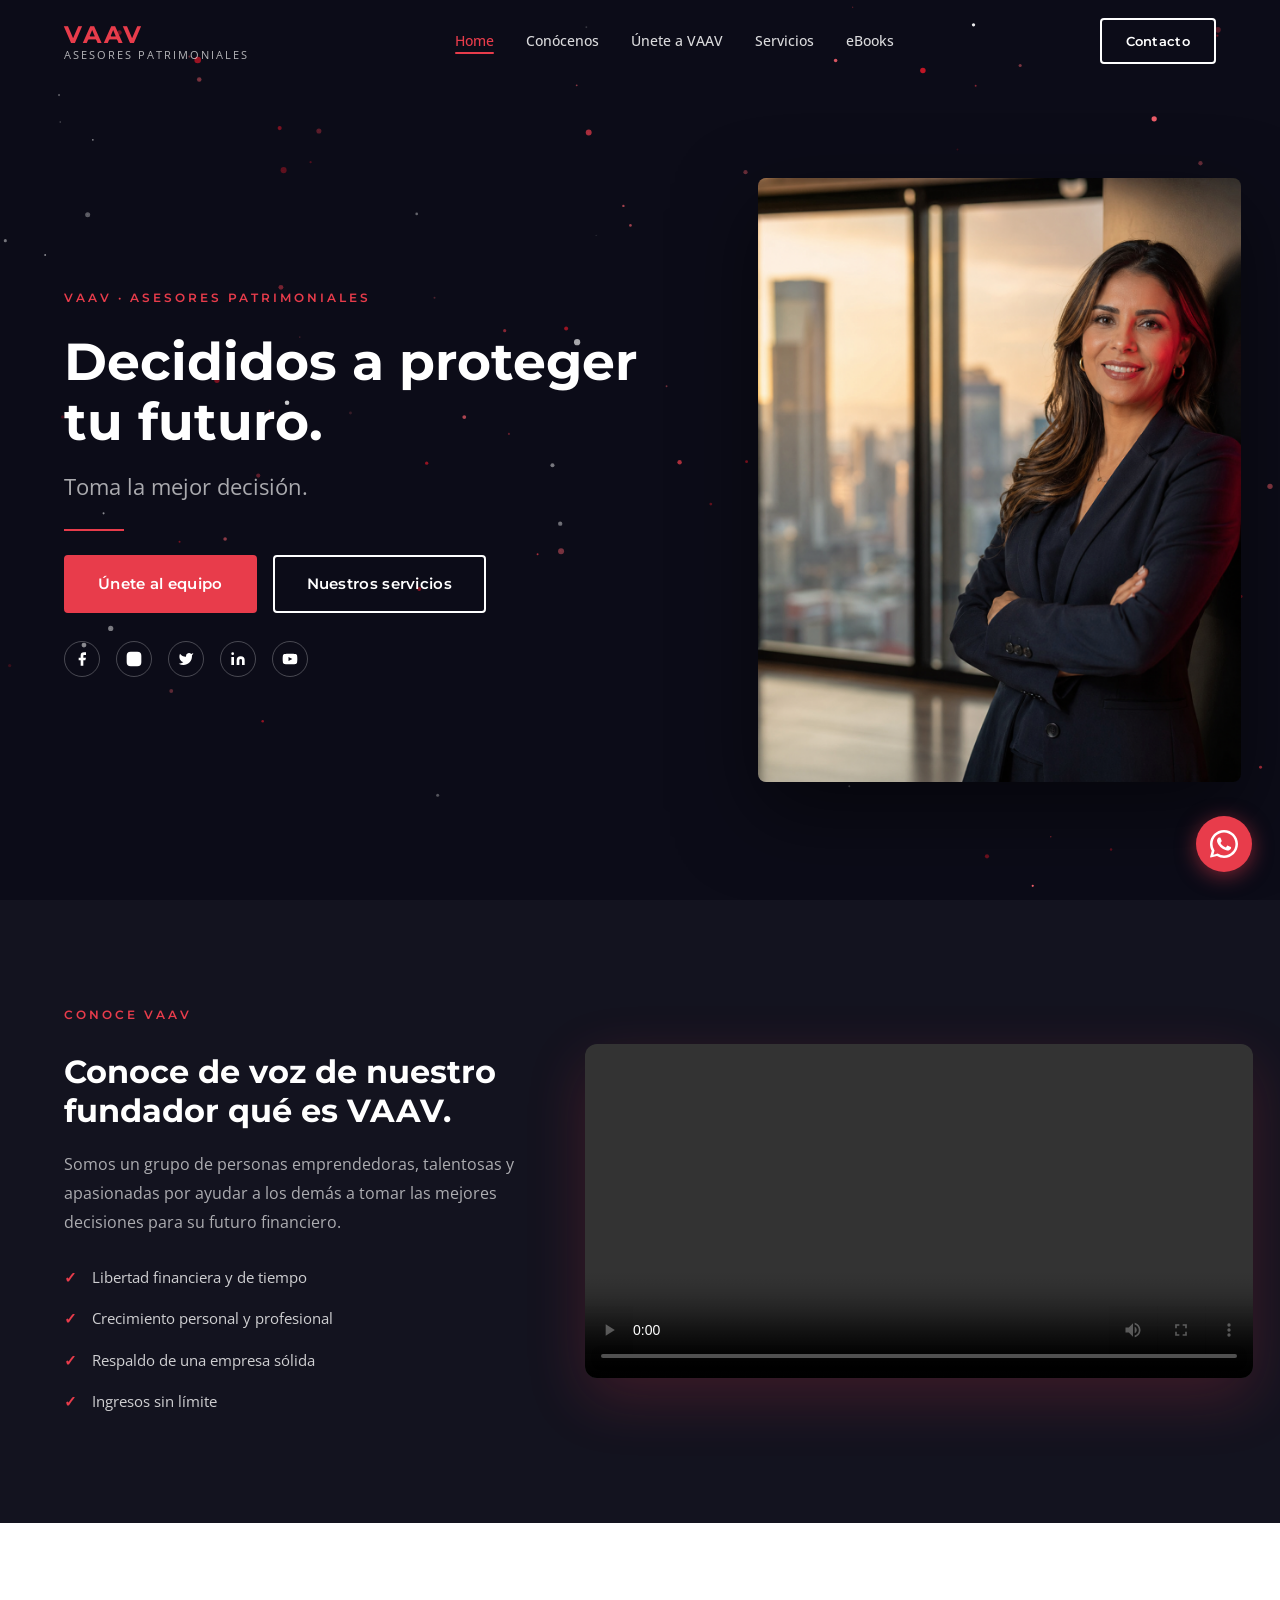
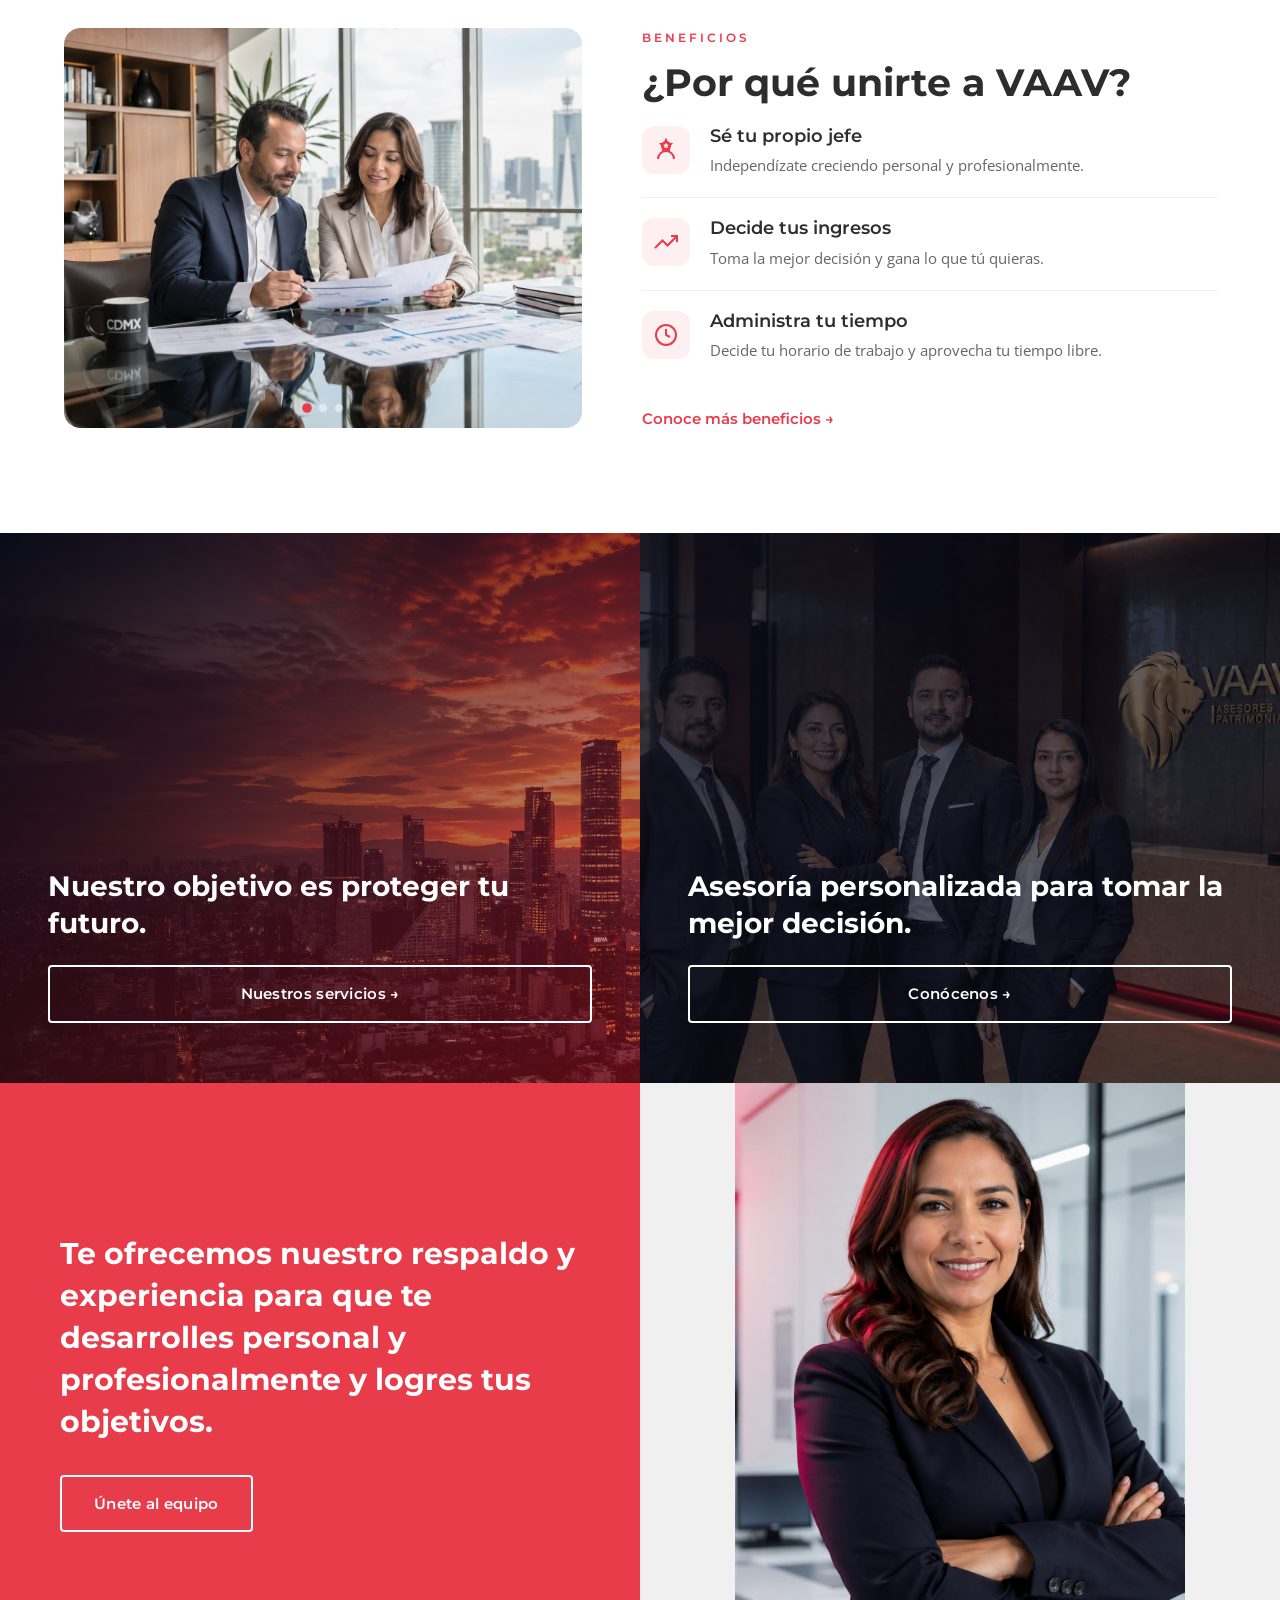
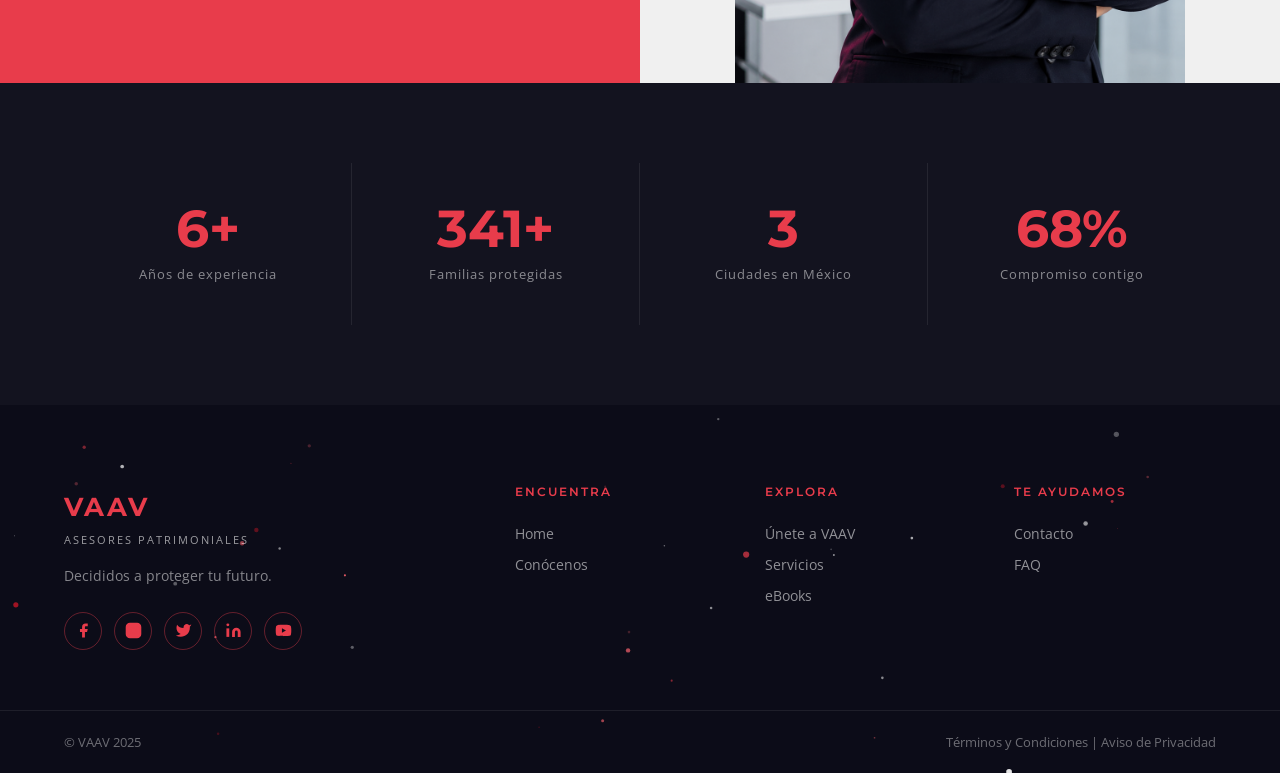
==== pages/index.html @ 02a7000e "Initial commit - VAAV Asesores Patrimoniales" ====
<!DOCTYPE html>
<html lang="es">
<head>
  <meta charset="UTF-8">
  <meta name="viewport" content="width=device-width, initial-scale=1.0">
  <title>VAAV Asesores Patrimoniales | Decididos a proteger tu futuro</title>
  <meta name="description" content="VAAV Asesores Patrimoniales te ofrece soluciones de seguros de vida, retiro e inversiones. Únete a nuestro equipo o protege el futuro de tu familia.">
  <meta name="keywords" content="asesores patrimoniales, seguros de vida, retiro, inversiones, VAAV, México">
  <meta property="og:title" content="VAAV Asesores Patrimoniales">
  <meta property="og:description" content="Decididos a proteger tu futuro.">
  <meta property="og:type" content="website">
  <link rel="preconnect" href="https://fonts.googleapis.com">
  <link rel="preconnect" href="https://fonts.gstatic.com" crossorigin>
  <link href="https://fonts.googleapis.com/css2?family=Montserrat:wght@400;500;600;700;800&family=Open+Sans:wght@400;500;600&display=swap" rel="stylesheet">
  <link rel="stylesheet" href="../assets/css/global.css">
  <link rel="stylesheet" href="../assets/css/nav.css">
  <link rel="stylesheet" href="../assets/css/footer.css">
  <link rel="stylesheet" href="../assets/css/components.css">
</head>
<body>

<!-- ═══════════════════════════════════════════════════════════
     NAVIGATION
═══════════════════════════════════════════════════════════ -->
<nav id="main-nav">
  <div class="container">
    <a href="index.html" class="nav-logo">
      <span class="logo-vaav">VAAV</span>
      <span class="logo-sub">Asesores Patrimoniales</span>
    </a>
    <ul class="nav-links">
      <li><a href="index.html" class="active">Home</a></li>
      <li><a href="conocenos.html">Conócenos</a></li>
      <li><a href="unete.html">Únete a VAAV</a></li>
      <li><a href="servicios.html">Servicios</a></li>
      <li><a href="ebooks.html">eBooks</a></li>
    </ul>
    <a href="contacto.html" class="btn-outline-white nav-cta">Contacto</a>
    <button class="hamburger" aria-label="Abrir menú" aria-expanded="false">
      <span></span><span></span><span></span>
    </button>
  </div>
</nav>

<!-- Mobile Menu -->
<div class="mobile-menu-overlay"></div>
<div class="mobile-menu">
  <ul>
    <li><a href="index.html">Home</a></li>
    <li><a href="conocenos.html">Conócenos</a></li>
    <li><a href="unete.html">Únete a VAAV</a></li>
    <li><a href="servicios.html">Servicios</a></li>
    <li><a href="ebooks.html">eBooks</a></li>
  </ul>
  <a href="contacto.html" class="btn-primary">Contacto</a>
</div>

<!-- ═══════════════════════════════════════════════════════════
     HERO
═══════════════════════════════════════════════════════════ -->
<section class="hero-section">
  <canvas id="hero-particles"></canvas>
  <div class="hero-content container">
    <div class="hero-text">
      <span class="section-label animate-on-scroll stagger-1">VAAV · ASESORES PATRIMONIALES</span>
      <h1 class="animate-on-scroll stagger-2">Decididos a proteger <br>tu futuro.</h1>
      <p class="hero-subtitle animate-on-scroll stagger-3">Toma la mejor decisión.</p>
      <div class="hero-divider animate-on-scroll stagger-3"></div>
      <div class="hero-buttons animate-on-scroll stagger-4">
        <a href="unete.html" class="btn-primary">Únete al equipo</a>
        <a href="servicios.html" class="btn-outline-white">Nuestros servicios</a>
      </div>
      <div class="hero-socials animate-on-scroll stagger-5">
        <a href="https://www.facebook.com/VAAVAsesores/" target="_blank" rel="noopener" aria-label="Facebook">
          <svg viewBox="0 0 24 24"><path d="M18 2h-3a5 5 0 00-5 5v3H7v4h3v8h4v-8h3l1-4h-4V7a1 1 0 011-1h3z"/></svg>
        </a>
        <a href="https://www.instagram.com/vaavasesores/" target="_blank" rel="noopener" aria-label="Instagram">
          <svg viewBox="0 0 24 24" fill="none" stroke="#fff" stroke-width="2"><rect x="2" y="2" width="20" height="20" rx="5"/><circle cx="12" cy="12" r="4"/><circle cx="17.5" cy="6.5" r="1" fill="#fff" stroke="none"/></svg>
        </a>
        <a href="https://twitter.com/VAAV_Asesores" target="_blank" rel="noopener" aria-label="Twitter">
          <svg viewBox="0 0 24 24"><path d="M23 3a10.9 10.9 0 01-3.14 1.53 4.48 4.48 0 00-7.86 3v1A10.66 10.66 0 013 4s-4 9 5 13a11.64 11.64 0 01-7 2c9 5 20 0 20-11.5a4.5 4.5 0 00-.08-.83A7.72 7.72 0 0023 3z"/></svg>
        </a>
        <a href="https://www.linkedin.com/company/vaav-asesores/" target="_blank" rel="noopener" aria-label="LinkedIn">
          <svg viewBox="0 0 24 24"><path d="M16 8a6 6 0 016 6v7h-4v-7a2 2 0 00-2-2 2 2 0 00-2 2v7h-4v-7a6 6 0 016-6z"/><rect x="2" y="9" width="4" height="12"/><circle cx="4" cy="4" r="2"/></svg>
        </a>
        <a href="https://www.youtube.com/channel/UCKsOuSeGglWw4KHkIbZyBcA" target="_blank" rel="noopener" aria-label="YouTube">
          <svg viewBox="0 0 24 24"><path d="M22.54 6.42a2.78 2.78 0 00-1.95-1.96C18.88 4 12 4 12 4s-6.88 0-8.59.46A2.78 2.78 0 001.46 6.42 29 29 0 001 12a29 29 0 00.46 5.58 2.78 2.78 0 001.95 1.96C5.12 20 12 20 12 20s6.88 0 8.59-.46a2.78 2.78 0 001.95-1.96A29 29 0 0023 12a29 29 0 00-.46-5.58z"/><polygon points="9.75 15.02 15.5 12 9.75 8.98 9.75 15.02" fill="#0d0d1a"/></svg>
        </a>
      </div>
    </div>
    <div class="hero-image animate-on-scroll stagger-2">
      <img src="../assets/Images/hero-banner.png"
           alt="Éxito profesional VAAV Asesores"
           loading="eager"
           style="width:100%; height:100%; object-fit:cover; border-radius:8px;">
    </div>
  </div>
</section>

<!-- ═══════════════════════════════════════════════════════════
     VIDEO
═══════════════════════════════════════════════════════════ -->
<section class="video-section">
  <div class="container">
    <div class="video-grid">
      <div class="video-text animate-on-scroll fadeInLeft">
        <span class="section-label">CONOCE VAAV</span>
        <h2>Conoce de voz de nuestro fundador qué es VAAV.</h2>
        <p>Somos un grupo de personas emprendedoras, talentosas y apasionadas por ayudar a los demás a tomar las mejores decisiones para su futuro financiero.</p>
        <ul class="check-list">
          <li>Libertad financiera y de tiempo</li>
          <li>Crecimiento personal y profesional</li>
          <li>Respaldo de una empresa sólida</li>
          <li>Ingresos sin límite</li>
        </ul>
      </div>
      <div class="video-player animate-on-scroll fadeInRight">
        <div class="video-wrapper">
          <video
            controls
            preload="metadata"
            playsinline
            webkit-playsinline
            x5-playsinline
            style="width:100%; border-radius:12px; display:block;">
            <source src="https://assets.cdn.filesafe.space/8Ff7QFVcGLog6t5ykip4/media/69e427ab38381eafa86f0def.mp4" type="video/mp4">
          </video>
        </div>
      </div>
    </div>
  </div>
</section>

<!-- ═══════════════════════════════════════════════════════════
     BENEFICIOS
═══════════════════════════════════════════════════════════ -->
<section class="beneficios-section">
  <div class="container">
    <div class="beneficios-grid">
      <div class="beneficios-slider animate-on-scroll fadeInLeft">
        <div class="slider-container">
          <div class="slide active">
            <img src="../assets/Images/slider-1.png" alt="Beneficios VAAV 1" loading="lazy">
          </div>
          <div class="slide">
            <img src="../assets/Images/slider-2.png" alt="Beneficios VAAV 2" loading="lazy">
          </div>
          <div class="slide">
            <img src="../assets/Images/slider-3.png" alt="Beneficios VAAV 3" loading="lazy">
          </div>
          <div class="slider-dots">
            <span class="dot active"></span>
            <span class="dot"></span>
            <span class="dot"></span>
          </div>
        </div>
      </div>
      <div class="beneficios-content animate-on-scroll fadeInRight">
        <span class="section-label">BENEFICIOS</span>
        <h2 style="color:#2d2d2d;">¿Por qué unirte a VAAV?</h2>

        <div class="beneficio-item stagger-1">
          <div class="beneficio-icon">
            <svg viewBox="0 0 24 24"><circle cx="12" cy="8" r="4"/><path d="M12 2l1.5 3.5L17 6l-2.5 2.5L15 12l-3-1.5L9 12l.5-3.5L7 6l3.5-.5L12 2z"/><path d="M20 21a8 8 0 10-16 0"/></svg>
          </div>
          <div>
            <h3>Sé tu propio jefe</h3>
            <p>Independízate creciendo personal y profesionalmente.</p>
          </div>
        </div>

        <div class="beneficio-item stagger-2">
          <div class="beneficio-icon">
            <svg viewBox="0 0 24 24"><polyline points="23 6 13.5 15.5 8.5 10.5 1 18"/><polyline points="17 6 23 6 23 12"/></svg>
          </div>
          <div>
            <h3>Decide tus ingresos</h3>
            <p>Toma la mejor decisión y gana lo que tú quieras.</p>
          </div>
        </div>

        <div class="beneficio-item stagger-3">
          <div class="beneficio-icon">
            <svg viewBox="0 0 24 24"><circle cx="12" cy="12" r="10"/><polyline points="12 6 12 12 16 14"/></svg>
          </div>
          <div>
            <h3>Administra tu tiempo</h3>
            <p>Decide tu horario de trabajo y aprovecha tu tiempo libre.</p>
          </div>
        </div>

        <a href="unete.html" class="link-cta">Conoce más beneficios →</a>
      </div>
    </div>
  </div>
</section>

<!-- ═══════════════════════════════════════════════════════════
     DOS CARDS
═══════════════════════════════════════════════════════════ -->
<section class="cards-section">
  <div class="cards-grid">
    <div class="card-item" style="background-image: url('../assets/Images/card-servicios.png'); background-size: cover; background-position: center;">
      <div class="card-overlay"></div>
      <div class="card-content animate-on-scroll fadeInLeft">
        <h2>Nuestro objetivo es proteger tu futuro.</h2>
        <a href="servicios.html" class="btn-outline-white">Nuestros servicios →</a>
      </div>
    </div>
    <div class="card-item" style="background-image: url('../assets/Images/card-conocenos.png'); background-size: cover; background-position: 50% 10%; min-height: 550px;">
      <div class="card-overlay card-overlay-dark"></div>
      <div class="card-content animate-on-scroll fadeInRight">
        <h2>Asesoría personalizada para tomar la mejor decisión.</h2>
        <a href="conocenos.html" class="btn-outline-white">Conócenos →</a>
      </div>
    </div>
  </div>
</section>

<!-- ═══════════════════════════════════════════════════════════
     BLOQUE TEXTO + IMAGEN
═══════════════════════════════════════════════════════════ -->
<section class="bloque-section">
  <div class="bloque-grid">
    <div class="bloque-text animate-on-scroll fadeInLeft">
      <div class="bloque-text-inner">
        <h2>Te ofrecemos nuestro respaldo y experiencia para que te desarrolles personal y profesionalmente y logres tus objetivos.</h2>
        <a href="unete.html" class="btn-outline-white">Únete al equipo</a>
      </div>
    </div>
    <div class="bloque-image animate-on-scroll fadeInRight" style="background-image: url('../assets/Images/bloque-equipo.png'); background-size: contain; background-repeat: no-repeat; background-position: top center; background-color: #f0f0f0; min-height: 500px;"></div>
  </div>
</section>

<!-- ═══════════════════════════════════════════════════════════
     ESTADÍSTICAS
═══════════════════════════════════════════════════════════ -->
<section class="stats-section">
  <div class="container">
    <div class="stats-grid">
      <div class="stat-item">
        <span class="stat-number" data-target="9" data-suffix="+">0+</span>
        <span class="stat-label">Años de experiencia</span>
      </div>
      <div class="stat-item">
        <span class="stat-number" data-target="500" data-suffix="+">0+</span>
        <span class="stat-label">Familias protegidas</span>
      </div>
      <div class="stat-item">
        <span class="stat-number" data-target="5" data-suffix="">0</span>
        <span class="stat-label">Ciudades en México</span>
      </div>
      <div class="stat-item">
        <span class="stat-number" data-target="100" data-suffix="%">0%</span>
        <span class="stat-label">Compromiso contigo</span>
      </div>
    </div>
  </div>
</section>

<!-- ═══════════════════════════════════════════════════════════
     FOOTER
═══════════════════════════════════════════════════════════ -->
<footer id="main-footer">
  <canvas id="footer-particles"></canvas>
  <div class="footer-content">
    <div class="container">
      <div class="footer-grid">
        <div class="footer-brand">
          <div class="footer-logo">
            <span class="logo-vaav">VAAV</span>
            <span class="logo-sub">Asesores Patrimoniales</span>
          </div>
          <p class="footer-tagline">Decididos a proteger tu futuro.</p>
          <div class="footer-socials">
            <a href="https://www.facebook.com/VAAVAsesores/" target="_blank" rel="noopener" aria-label="Facebook">
              <svg viewBox="0 0 24 24"><path d="M18 2h-3a5 5 0 00-5 5v3H7v4h3v8h4v-8h3l1-4h-4V7a1 1 0 011-1h3z"/></svg>
            </a>
            <a href="https://www.instagram.com/vaavasesores/" target="_blank" rel="noopener" aria-label="Instagram">
              <svg viewBox="0 0 24 24" fill="none" stroke="#e83c4b" stroke-width="2"><rect x="2" y="2" width="20" height="20" rx="5"/><circle cx="12" cy="12" r="4"/><circle cx="17.5" cy="6.5" r="1" fill="#e83c4b" stroke="none"/></svg>
            </a>
            <a href="https://twitter.com/VAAV_Asesores" target="_blank" rel="noopener" aria-label="Twitter">
              <svg viewBox="0 0 24 24"><path d="M23 3a10.9 10.9 0 01-3.14 1.53 4.48 4.48 0 00-7.86 3v1A10.66 10.66 0 013 4s-4 9 5 13a11.64 11.64 0 01-7 2c9 5 20 0 20-11.5a4.5 4.5 0 00-.08-.83A7.72 7.72 0 0023 3z"/></svg>
            </a>
            <a href="https://www.linkedin.com/company/vaav-asesores/" target="_blank" rel="noopener" aria-label="LinkedIn">
              <svg viewBox="0 0 24 24"><path d="M16 8a6 6 0 016 6v7h-4v-7a2 2 0 00-2-2 2 2 0 00-2 2v7h-4v-7a6 6 0 016-6z"/><rect x="2" y="9" width="4" height="12"/><circle cx="4" cy="4" r="2"/></svg>
            </a>
            <a href="https://www.youtube.com/channel/UCKsOuSeGglWw4KHkIbZyBcA" target="_blank" rel="noopener" aria-label="YouTube">
              <svg viewBox="0 0 24 24"><path d="M22.54 6.42a2.78 2.78 0 00-1.95-1.96C18.88 4 12 4 12 4s-6.88 0-8.59.46A2.78 2.78 0 001.46 6.42 29 29 0 001 12a29 29 0 00.46 5.58 2.78 2.78 0 001.95 1.96C5.12 20 12 20 12 20s6.88 0 8.59-.46a2.78 2.78 0 001.95-1.96A29 29 0 0023 12a29 29 0 00-.46-5.58z"/><polygon points="9.75 15.02 15.5 12 9.75 8.98 9.75 15.02" fill="#0d0d1a"/></svg>
            </a>
          </div>
        </div>
        <div class="footer-col">
          <h4>Encuentra</h4>
          <ul>
            <li><a href="index.html">Home</a></li>
            <li><a href="conocenos.html">Conócenos</a></li>
          </ul>
        </div>
        <div class="footer-col">
          <h4>Explora</h4>
          <ul>
            <li><a href="unete.html">Únete a VAAV</a></li>
            <li><a href="servicios.html">Servicios</a></li>
            <li><a href="ebooks.html">eBooks</a></li>
          </ul>
        </div>
        <div class="footer-col">
          <h4>Te ayudamos</h4>
          <ul>
            <li><a href="contacto.html">Contacto</a></li>
            <li><a href="faq.html">FAQ</a></li>
          </ul>
        </div>
      </div>
    </div>
    <div class="footer-bottom">
      <div class="container">
        <span>© VAAV 2025</span>
        <span>
          <a href="terminos.html">Términos y Condiciones</a> |
          <a href="aviso.html">Aviso de Privacidad</a>
        </span>
      </div>
    </div>
  </div>
</footer>

<script src="../assets/js/particles.js"></script>
<script src="../assets/js/nav.js"></script>
<script src="../assets/js/animations.js"></script>
<script src="../assets/js/whatsapp.js"></script>
<script>
  document.addEventListener('DOMContentLoaded', function () {
    new VAAVParticles('hero-particles', { count: 120, speedMult: 1 }).init();
    new VAAVParticles('footer-particles', { count: 60, speedMult: 0.5 }).init();
  });
</script>
</body>
</html>
---- assets/css/global.css ----
/* ============================================================
   VAAV Asesores Patrimoniales — global.css
   Variables, Reset, Tipografía, Botones, Animaciones, Utils
   ============================================================ */

@import url('https://fonts.googleapis.com/css2?family=Montserrat:wght@400;500;600;700;800&family=Open+Sans:wght@400;500;600&display=swap');

/* ─── CSS Variables ─────────────────────────────────────────── */
:root {
  --color-red:        #e83c4b;
  --color-red-dark:   #c81727;
  --color-dark:       #0d0d1a;
  --color-dark-2:     #13131f;
  --color-white:      #ffffff;
  --color-text:       #2d2d2d;
  --color-bg-light:   #f5f5f5;

  --font-heading: 'Montserrat', sans-serif;
  --font-body:    'Open Sans', sans-serif;

  --fs-h1: 52px;
  --fs-h2: 38px;
  --fs-h3: 26px;
  --fs-body: 16px;

  --lh-heading: 1.2;
  --lh-body: 1.7;

  --radius-sm: 4px;
  --radius-md: 8px;
  --radius-lg: 12px;

  --transition: 0.3s ease;
  --container-max: 1200px;
}

/* ─── Reset ─────────────────────────────────────────────────── */
*,
*::before,
*::after {
  box-sizing: border-box;
  margin: 0;
  padding: 0;
}

html {
  font-size: 16px;
  scroll-behavior: smooth;
  -webkit-text-size-adjust: 100%;
}

body {
  font-family: var(--font-body);
  font-size: var(--fs-body);
  line-height: var(--lh-body);
  color: var(--color-text);
  background: var(--color-white);
  -webkit-font-smoothing: antialiased;
  -moz-osx-font-smoothing: grayscale;
  overflow-x: hidden;
}

img, video {
  display: block;
  max-width: 100%;
}

a {
  text-decoration: none;
  color: inherit;
}

ul, ol {
  list-style: none;
}

button {
  cursor: pointer;
  border: none;
  background: none;
  font-family: inherit;
}

/* ─── Tipografía ─────────────────────────────────────────────── */
h1, h2, h3, h4, h5, h6 {
  font-family: var(--font-heading);
  line-height: var(--lh-heading);
  font-weight: 700;
}

h1 { font-size: var(--fs-h1); }
h2 { font-size: var(--fs-h2); }
h3 { font-size: var(--fs-h3); }

/* ─── Container ─────────────────────────────────────────────── */
.container {
  max-width: var(--container-max);
  margin: 0 auto;
  padding: 0 24px;
}

/* ─── Botones ─────────────────────────────────────────────────── */
.btn-primary {
  display: inline-flex;
  align-items: center;
  justify-content: center;
  gap: 8px;
  background: var(--color-red);
  color: var(--color-white);
  border-radius: var(--radius-sm);
  padding: 14px 32px;
  font-family: var(--font-heading);
  font-size: 15px;
  font-weight: 600;
  letter-spacing: 0.3px;
  border: 2px solid var(--color-red);
  transition: background var(--transition), transform var(--transition), box-shadow var(--transition);
  cursor: pointer;
  white-space: nowrap;
}
.btn-primary:hover {
  background: var(--color-red-dark);
  border-color: var(--color-red-dark);
  transform: translateY(-2px);
  box-shadow: 0 6px 24px rgba(232,60,75,0.35);
}

.btn-outline-white {
  display: inline-flex;
  align-items: center;
  justify-content: center;
  gap: 8px;
  background: transparent;
  color: var(--color-white);
  border: 2px solid var(--color-white);
  border-radius: var(--radius-sm);
  padding: 14px 32px;
  font-family: var(--font-heading);
  font-size: 15px;
  font-weight: 600;
  letter-spacing: 0.3px;
  transition: background var(--transition), transform var(--transition);
  cursor: pointer;
  white-space: nowrap;
}
.btn-outline-white:hover {
  background: rgba(255,255,255,0.1);
  transform: translateY(-2px);
}

.btn-outline-red {
  display: inline-flex;
  align-items: center;
  justify-content: center;
  gap: 8px;
  background: transparent;
  color: var(--color-red);
  border: 2px solid var(--color-red);
  border-radius: var(--radius-sm);
  padding: 14px 32px;
  font-family: var(--font-heading);
  font-size: 15px;
  font-weight: 600;
  letter-spacing: 0.3px;
  transition: background var(--transition), transform var(--transition);
  cursor: pointer;
  white-space: nowrap;
}
.btn-outline-red:hover {
  background: rgba(232,60,75,0.08);
  transform: translateY(-2px);
}

/* ─── Clases utilitarias ─────────────────────────────────────── */
.section-label {
  display: inline-block;
  font-size: 12px;
  letter-spacing: 3px;
  color: var(--color-red);
  text-transform: uppercase;
  font-weight: 600;
  font-family: var(--font-heading);
  margin-bottom: 12px;
}

.section-title {
  font-family: var(--font-heading);
  font-size: var(--fs-h2);
  font-weight: 700;
  line-height: var(--lh-heading);
}

/* ─── Animaciones Scroll ─────────────────────────────────────── */
.animate-on-scroll {
  opacity: 0;
  transition: opacity 0.7s ease, transform 0.7s ease;
}
.animate-on-scroll.fadeInUp,
.animate-on-scroll:not([class*='fadeIn']) {
  transform: translateY(30px);
}
.animate-on-scroll.fadeInLeft  { transform: translateX(-30px); }
.animate-on-scroll.fadeInRight { transform: translateX(30px); }
.animate-on-scroll.scaleIn     { transform: scale(0.95); }

.animate-on-scroll.animated {
  opacity: 1;
  transform: none;
}

/* Stagger delays */
.stagger-1 { transition-delay: 0.1s; }
.stagger-2 { transition-delay: 0.2s; }
.stagger-3 { transition-delay: 0.3s; }
.stagger-4 { transition-delay: 0.4s; }
.stagger-5 { transition-delay: 0.5s; }

/* ─── Keyframes ──────────────────────────────────────────────── */
@keyframes fadeInUp {
  from { opacity: 0; transform: translateY(30px); }
  to   { opacity: 1; transform: translateY(0); }
}

@keyframes fadeInLeft {
  from { opacity: 0; transform: translateX(-30px); }
  to   { opacity: 1; transform: translateX(0); }
}

@keyframes fadeInRight {
  from { opacity: 0; transform: translateX(30px); }
  to   { opacity: 1; transform: translateX(0); }
}

@keyframes scaleIn {
  from { opacity: 0; transform: scale(0.95); }
  to   { opacity: 1; transform: scale(1); }
}

@keyframes countUp {
  from { opacity: 0; transform: translateY(12px); }
  to   { opacity: 1; transform: translateY(0); }
}

@keyframes drawCheck {
  to { stroke-dashoffset: 0; }
}

@keyframes drawCircle {
  to { stroke-dashoffset: 0; }
}

@keyframes drawTick {
  to { stroke-dashoffset: 0; }
}

@keyframes scaleXIn {
  from { transform: scaleX(0); }
  to   { transform: scaleX(1); }
}

@keyframes pulse {
  0%, 100% { transform: scale(1); }
  50%       { transform: scale(1.06); }
}

@keyframes slideDown {
  from { transform: translateY(-100%); opacity: 0; }
  to   { transform: translateY(0);     opacity: 1; }
}

/* ─── Responsive helpers ─────────────────────────────────────── */
@media (max-width: 767px) {
  :root {
    --fs-h1: 34px;
    --fs-h2: 26px;
    --fs-h3: 20px;
  }
  .hide-mobile { display: none !important; }
}
@media (min-width: 768px) and (max-width: 1024px) {
  :root {
    --fs-h1: 42px;
    --fs-h2: 32px;
  }
}
@media (min-width: 1025px) {
  .hide-desktop { display: none !important; }
}
---- assets/css/nav.css ----
/* ============================================================
   VAAV — nav.css
   Barra de navegación fija con efecto scroll + mobile menu
   ============================================================ */

/* ─── Nav base ───────────────────────────────────────────────── */
#main-nav {
  position: fixed;
  top: 0;
  left: 0;
  width: 100%;
  z-index: 1000;
  background: transparent;
  transition: background 0.35s ease, box-shadow 0.35s ease, backdrop-filter 0.35s ease;
}

#main-nav.scrolled {
  background: rgba(13, 13, 26, 0.95);
  backdrop-filter: blur(12px);
  -webkit-backdrop-filter: blur(12px);
  box-shadow: 0 2px 20px rgba(0, 0, 0, 0.3);
}

#main-nav .container {
  display: flex;
  align-items: center;
  justify-content: space-between;
  gap: 24px;
  padding-top: 18px;
  padding-bottom: 18px;
}

/* ─── Logo ───────────────────────────────────────────────────── */
.nav-logo {
  display: flex;
  flex-direction: column;
  line-height: 1;
  text-decoration: none;
  flex-shrink: 0;
}

.nav-logo .logo-vaav {
  color: #e83c4b;
  font-size: 24px;
  font-weight: 700;
  font-family: 'Montserrat', sans-serif;
  letter-spacing: 2px;
}

.nav-logo .logo-sub {
  color: rgba(255, 255, 255, 0.7);
  font-size: 11px;
  letter-spacing: 2px;
  font-family: 'Open Sans', sans-serif;
  display: block;
  margin-top: 2px;
  text-transform: uppercase;
}

/* ─── Nav links ──────────────────────────────────────────────── */
.nav-links {
  display: flex;
  align-items: center;
  gap: 32px;
  list-style: none;
  margin: 0;
  padding: 0;
}

.nav-links a {
  color: rgba(255, 255, 255, 0.85);
  font-family: 'Open Sans', sans-serif;
  font-size: 14px;
  font-weight: 500;
  text-decoration: none;
  position: relative;
  padding-bottom: 4px;
  transition: color 0.25s ease;
}

.nav-links a::after {
  content: '';
  position: absolute;
  bottom: 0;
  left: 0;
  width: 0;
  height: 2px;
  background: #e83c4b;
  transition: width 0.3s ease;
  border-radius: 2px;
}

.nav-links a:hover,
.nav-links a.active {
  color: #e83c4b;
}

.nav-links a:hover::after,
.nav-links a.active::after {
  width: 100%;
}

/* ─── Nav CTA ────────────────────────────────────────────────── */
.nav-cta {
  padding: 10px 24px !important;
  font-size: 13px !important;
  flex-shrink: 0;
}

/* ─── Hamburger ──────────────────────────────────────────────── */
.hamburger {
  display: none;
  flex-direction: column;
  justify-content: center;
  align-items: center;
  gap: 5px;
  width: 40px;
  height: 40px;
  cursor: pointer;
  background: none;
  border: none;
  padding: 4px;
  flex-shrink: 0;
}

.hamburger span {
  display: block;
  width: 24px;
  height: 2px;
  background: #ffffff;
  border-radius: 2px;
  transition: transform 0.3s ease, opacity 0.3s ease, width 0.3s ease;
  transform-origin: center;
}

/* Hamburger → X */
.hamburger.open span:nth-child(1) { transform: translateY(7px) rotate(45deg); }
.hamburger.open span:nth-child(2) { opacity: 0; width: 0; }
.hamburger.open span:nth-child(3) { transform: translateY(-7px) rotate(-45deg); }

/* ─── Mobile menu overlay ────────────────────────────────────── */
.mobile-menu-overlay {
  display: none;
  position: fixed;
  inset: 0;
  background: rgba(0, 0, 0, 0.5);
  z-index: 998;
  opacity: 0;
  transition: opacity 0.3s ease;
}

.mobile-menu-overlay.open {
  display: block;
  opacity: 1;
}

/* ─── Mobile menu drawer ─────────────────────────────────────── */
.mobile-menu {
  position: fixed;
  top: 0;
  right: -300px;
  width: 280px;
  height: 100%;
  background: #0d0d1a;
  z-index: 999;
  display: flex;
  flex-direction: column;
  padding: 80px 32px 40px;
  transition: right 0.35s cubic-bezier(0.4, 0, 0.2, 1);
  border-left: 1px solid rgba(255, 255, 255, 0.06);
}

.mobile-menu.open {
  right: 0;
}

.mobile-menu ul {
  list-style: none;
  padding: 0;
  margin: 0 0 32px;
}

.mobile-menu ul li {
  border-bottom: 1px solid rgba(255, 255, 255, 0.06);
}

.mobile-menu ul li a {
  display: block;
  padding: 16px 0;
  color: rgba(255, 255, 255, 0.85);
  font-family: 'Open Sans', sans-serif;
  font-size: 16px;
  font-weight: 500;
  text-decoration: none;
  transition: color 0.2s ease;
}

.mobile-menu ul li a:hover,
.mobile-menu ul li a.active {
  color: #e83c4b;
}

.mobile-menu .btn-primary {
  width: 100%;
  text-align: center;
}

/* ─── WhatsApp flotante ──────────────────────────────────────── */
.whatsapp-float {
  position: fixed;
  bottom: 28px;
  right: 28px;
  z-index: 999;
  background: #e83c4b;
  width: 56px;
  height: 56px;
  border-radius: 50%;
  display: flex;
  align-items: center;
  justify-content: center;
  box-shadow: 0 4px 20px rgba(232, 60, 75, 0.5);
  transition: transform 0.3s ease, box-shadow 0.3s ease;
  text-decoration: none;
}

.whatsapp-float:hover {
  transform: scale(1.1);
  box-shadow: 0 8px 32px rgba(232, 60, 75, 0.65);
}

.whatsapp-float svg {
  width: 28px;
  height: 28px;
  fill: #ffffff;
}

/* ─── Responsive ─────────────────────────────────────────────── */
@media (max-width: 1024px) {
  .nav-links,
  .nav-cta {
    display: none;
  }

  .hamburger {
    display: flex;
  }
}

@media (min-width: 1025px) {
  .hamburger,
  .mobile-menu,
  .mobile-menu-overlay {
    display: none !important;
  }
}
---- assets/css/footer.css ----
/* ============================================================
   VAAV — footer.css
   Footer oscuro con partículas, columnas y redes sociales
   ============================================================ */

#main-footer {
  position: relative;
  overflow: hidden;
  background: #0d0d1a;
}

#main-footer #footer-particles {
  position: absolute;
  top: 0;
  left: 0;
  width: 100%;
  height: 100%;
  z-index: 0;
  pointer-events: none;
}

.footer-content {
  position: relative;
  z-index: 1;
  padding: 80px 0 0;
}

/* ─── Grid ───────────────────────────────────────────────────── */
.footer-grid {
  display: grid;
  grid-template-columns: 2fr 1fr 1fr 1fr;
  gap: 48px;
  padding-bottom: 60px;
}

/* ─── Brand column ───────────────────────────────────────────── */
.footer-brand .footer-logo {
  display: flex;
  flex-direction: column;
  margin-bottom: 16px;
}

.footer-brand .footer-logo .logo-vaav {
  color: #e83c4b;
  font-size: 26px;
  font-weight: 700;
  font-family: 'Montserrat', sans-serif;
  letter-spacing: 2px;
}

.footer-brand .footer-logo .logo-sub {
  color: rgba(255, 255, 255, 0.6);
  font-size: 11px;
  letter-spacing: 2px;
  font-family: 'Open Sans', sans-serif;
  text-transform: uppercase;
  margin-top: 2px;
}

.footer-tagline {
  color: rgba(255, 255, 255, 0.5);
  font-size: 14px;
  line-height: 1.6;
  margin-bottom: 24px;
  max-width: 280px;
}

/* ─── Socials ────────────────────────────────────────────────── */
.footer-socials {
  display: flex;
  gap: 12px;
  flex-wrap: wrap;
}

.footer-socials a {
  display: flex;
  align-items: center;
  justify-content: center;
  width: 38px;
  height: 38px;
  border-radius: 50%;
  border: 1.5px solid rgba(232, 60, 75, 0.4);
  color: #e83c4b;
  transition: transform 0.25s ease, border-color 0.25s ease, background 0.25s ease;
}

.footer-socials a:hover {
  transform: scale(1.15);
  border-color: #e83c4b;
  background: rgba(232, 60, 75, 0.12);
}

.footer-socials svg {
  width: 17px;
  height: 17px;
  fill: #e83c4b;
}

/* ─── Link columns ───────────────────────────────────────────── */
.footer-col h4 {
  color: #e83c4b;
  font-size: 12px;
  letter-spacing: 2px;
  text-transform: uppercase;
  font-family: 'Montserrat', sans-serif;
  font-weight: 600;
  margin-bottom: 20px;
}

.footer-col ul {
  list-style: none;
  padding: 0;
  margin: 0;
}

.footer-col ul li a {
  color: rgba(255, 255, 255, 0.55);
  font-size: 14px;
  line-height: 2.2;
  text-decoration: none;
  display: block;
  transition: color 0.2s ease;
}

.footer-col ul li a:hover {
  color: #ffffff;
}

/* ─── Footer bottom ──────────────────────────────────────────── */
.footer-bottom {
  border-top: 1px solid rgba(255, 255, 255, 0.08);
  padding: 20px 0;
}

.footer-bottom .container {
  display: flex;
  align-items: center;
  justify-content: space-between;
  flex-wrap: wrap;
  gap: 12px;
}

.footer-bottom span {
  color: rgba(255, 255, 255, 0.4);
  font-size: 13px;
  font-family: 'Open Sans', sans-serif;
}

.footer-bottom a {
  color: rgba(255, 255, 255, 0.4);
  text-decoration: none;
  transition: color 0.2s ease;
}

.footer-bottom a:hover {
  color: rgba(255, 255, 255, 0.8);
}

/* ─── Responsive ─────────────────────────────────────────────── */
@media (max-width: 1024px) {
  .footer-grid {
    grid-template-columns: 1fr 1fr;
    gap: 36px;
  }

  .footer-brand {
    grid-column: span 2;
  }
}

@media (max-width: 767px) {
  .footer-content {
    padding: 60px 0 0;
  }

  .footer-grid {
    grid-template-columns: 1fr;
    gap: 28px;
  }

  .footer-brand {
    grid-column: span 1;
  }

  .footer-bottom .container {
    flex-direction: column;
    align-items: flex-start;
    gap: 8px;
  }
}
---- assets/css/components.css ----
/* ============================================================
   VAAV — components.css
   Secciones reutilizables: hero, video, beneficios, cards,
   bloque, stats, formularios, gracias, servicios, unete
   ============================================================ */

/* ─── HERO ───────────────────────────────────────────────────── */
.hero-section {
  position: relative;
  min-height: 100vh;
  background: #0d0d1a;
  overflow: hidden;
  display: flex;
  align-items: center;
  padding-top: 80px;
}

.hero-section canvas {
  position: absolute;
  inset: 0;
  z-index: 0;
}

.hero-content {
  position: relative;
  z-index: 1;
  display: grid;
  grid-template-columns: 55% 42%;
  gap: 60px;
  align-items: center;
  padding-top: 40px;
  padding-bottom: 60px;
}

.hero-text h1 {
  font-size: 52px;
  color: #ffffff;
  font-weight: 700;
  line-height: 1.15;
  font-family: 'Montserrat', sans-serif;
  margin: 12px 0 0;
}

.hero-subtitle {
  font-size: 22px;
  color: rgba(255, 255, 255, 0.65);
  font-weight: 400;
  margin-top: 16px;
  font-family: 'Open Sans', sans-serif;
}

.hero-divider {
  width: 60px;
  height: 2px;
  background: #e83c4b;
  margin: 24px 0;
  transform-origin: left;
  transform: scaleX(0);
  transition: transform 0.6s ease 0.4s;
}

.hero-divider.animated {
  transform: scaleX(1);
}

.hero-buttons {
  display: flex;
  gap: 16px;
  flex-wrap: wrap;
  margin-top: 8px;
}

.hero-socials {
  display: flex;
  gap: 16px;
  margin-top: 28px;
  flex-wrap: wrap;
}

.hero-socials a {
  display: flex;
  align-items: center;
  justify-content: center;
  width: 36px;
  height: 36px;
  border-radius: 50%;
  border: 1.5px solid rgba(255, 255, 255, 0.25);
  transition: border-color 0.25s, transform 0.25s;
}

.hero-socials a:hover {
  border-color: #e83c4b;
  transform: scale(1.1);
}

.hero-socials svg {
  width: 16px;
  height: 16px;
  fill: #fff;
}

.hero-image {
  display: flex;
  align-items: center;
  justify-content: center;
}

.hero-image img {
  width: 420px;
  max-width: 100%;
  height: 580px;
  object-fit: cover;
  object-position: center top;
  border-radius: 12px;
  display: block;
  box-shadow: 0 30px 80px rgba(0, 0, 0, 0.5);
}

/* ─── VIDEO SECTION ──────────────────────────────────────────── */
.video-section {
  background: #13131f;
  padding: 100px 0;
}

.video-grid {
  display: grid;
  grid-template-columns: 40% 58%;
  gap: 60px;
  align-items: center;
}

.video-text h2 {
  color: #ffffff;
  font-size: 32px;
  margin: 16px 0 20px;
}

.video-text p {
  color: rgba(255, 255, 255, 0.65);
  line-height: 1.8;
}

.check-list {
  list-style: none;
  padding: 0;
  margin-top: 20px;
}

.check-list li {
  color: rgba(255, 255, 255, 0.8);
  padding: 8px 0 8px 28px;
  position: relative;
  font-size: 15px;
  font-family: 'Open Sans', sans-serif;
}

.check-list li::before {
  content: '✓';
  color: #e83c4b;
  position: absolute;
  left: 0;
  font-weight: 700;
}

.video-wrapper {
  position: relative;
}

.video-wrapper video {
  width: 100%;
  border-radius: 12px;
  display: block;
  box-shadow: 0 20px 60px rgba(232, 60, 75, 0.2);
}

.video-wrapper::before {
  content: '';
  position: absolute;
  inset: -8px;
  border: 2px solid rgba(232, 60, 75, 0.35);
  border-radius: 16px;
  pointer-events: none;
  z-index: -1;
}

/* ─── BENEFICIOS ─────────────────────────────────────────────── */
.beneficios-section {
  background: #ffffff;
  padding: 100px 0;
}

.beneficios-grid {
  display: grid;
  grid-template-columns: 45% 50%;
  gap: 60px;
  align-items: center;
}

/* Slider */
.slider-container {
  position: relative;
  border-radius: 16px;
  overflow: hidden;
  background: #f5f5f5;
}

.slide {
  display: none;
}

.slide.active {
  display: block;
}

.slide img {
  width: 100%;
  height: 400px;
  object-fit: cover;
  border-radius: 16px;
  transition: opacity 0.5s ease;
}

.slider-dots {
  position: absolute;
  bottom: 16px;
  left: 50%;
  transform: translateX(-50%);
  display: flex;
  gap: 8px;
}

.dot {
  width: 8px;
  height: 8px;
  border-radius: 50%;
  background: rgba(255, 255, 255, 0.5);
  cursor: pointer;
  transition: background 0.3s, transform 0.3s;
}

.dot.active {
  background: #e83c4b;
  transform: scale(1.2);
}

/* Beneficios content */
.beneficios-content h2 {
  color: #2d2d2d;
}

.beneficio-item {
  display: flex;
  gap: 20px;
  padding: 20px 0;
  border-bottom: 1px solid #f0f0f0;
  align-items: flex-start;
}

.beneficio-item:last-of-type {
  border-bottom: none;
}

.beneficio-icon {
  width: 48px;
  height: 48px;
  min-width: 48px;
  background: rgba(232, 60, 75, 0.08);
  border-radius: 12px;
  display: flex;
  align-items: center;
  justify-content: center;
  flex-shrink: 0;
}

.beneficio-icon svg {
  width: 24px;
  height: 24px;
  stroke: #e83c4b;
  fill: none;
  stroke-width: 2;
}

.beneficio-item h3 {
  font-size: 18px;
  font-weight: 600;
  color: #2d2d2d;
  margin: 0 0 6px;
  font-family: 'Montserrat', sans-serif;
}

.beneficio-item p {
  font-size: 15px;
  color: #666;
  line-height: 1.6;
  margin: 0;
}

.link-cta {
  color: #e83c4b;
  font-weight: 600;
  text-decoration: none;
  display: inline-flex;
  align-items: center;
  gap: 6px;
  margin-top: 24px;
  font-size: 15px;
  font-family: 'Montserrat', sans-serif;
  transition: gap 0.3s ease;
}

.link-cta:hover {
  gap: 10px;
}

/* ─── CARDS SECTION ──────────────────────────────────────────── */
.cards-section {
  overflow: hidden;
}

.cards-grid {
  display: grid;
  grid-template-columns: 1fr 1fr;
  min-height: 500px;
}

.card-item {
  position: relative;
  background-size: cover;
  background-position: center;
  overflow: hidden;
  cursor: pointer;
}

.card-item::before {
  content: '';
  position: absolute;
  inset: 0;
  background-image: inherit;
  background-size: cover;
  background-position: center;
  transition: transform 0.6s ease;
  transform: scale(1);
  z-index: 0;
}

.card-item:hover::before {
  transform: scale(1.06);
}

.card-overlay {
  position: absolute;
  inset: 0;
  background: linear-gradient(135deg, rgba(13, 13, 26, 0.75), rgba(200, 23, 39, 0.45));
  z-index: 1;
}

.card-overlay-dark {
  background: linear-gradient(135deg, rgba(13, 13, 26, 0.85), rgba(13, 13, 26, 0.45));
}

.card-content {
  position: relative;
  z-index: 2;
  padding: 60px 48px;
  display: flex;
  flex-direction: column;
  justify-content: flex-end;
  height: 100%;
  min-height: 500px;
}

.card-content h2 {
  color: #ffffff;
  font-size: 28px;
  font-weight: 700;
  line-height: 1.3;
  margin-bottom: 24px;
}

/* ─── BLOQUE TEXTO + IMAGEN ──────────────────────────────────── */
.bloque-section {
  overflow: hidden;
}

.bloque-grid {
  display: grid;
  grid-template-columns: 1fr 1fr;
  min-height: 600px;
  align-items: stretch;
}

.bloque-text {
  background: #e83c4b;
  display: flex;
  align-items: center;
  justify-content: center;
  padding: 80px 60px;
  min-height: 500px;
}

.bloque-text-inner h2 {
  color: #ffffff;
  font-size: 30px;
  font-weight: 700;
  line-height: 1.4;
  margin-bottom: 32px;
}

.bloque-image {
  min-height: 600px;
  background-size: cover;
  background-position: top center;
  background-repeat: no-repeat;
}

/* ─── STATS ──────────────────────────────────────────────────── */
.stats-section {
  background: #13131f;
  padding: 80px 0;
}

.stats-grid {
  display: grid;
  grid-template-columns: repeat(4, 1fr);
}

.stat-item {
  text-align: center;
  padding: 40px 20px;
  border-right: 1px solid rgba(255, 255, 255, 0.08);
}

.stat-item:last-child {
  border-right: none;
}

.stat-number {
  display: block;
  font-size: 52px;
  font-weight: 700;
  color: #e83c4b;
  font-family: 'Montserrat', sans-serif;
  line-height: 1;
  animation: countUp 0.5s ease;
}

.stat-label {
  display: block;
  font-size: 13px;
  color: rgba(255, 255, 255, 0.5);
  margin-top: 8px;
  letter-spacing: 1px;
  font-family: 'Open Sans', sans-serif;
}

/* ─── FORMULARIO CONTACTO ────────────────────────────────────── */
.contact-hero {
  background: #0d0d1a;
  padding: 140px 0 80px;
  text-align: center;
}

.contact-hero h1 {
  color: #ffffff;
}

.contact-hero p {
  color: rgba(255, 255, 255, 0.6);
  margin-top: 12px;
  font-size: 18px;
}

.form-section {
  background: #ffffff;
  padding: 80px 0 100px;
}

.form-wrapper {
  max-width: 600px;
  margin: 0 auto;
  background: #fff;
  border-radius: 16px;
  padding: 60px;
  box-shadow: 0 20px 60px rgba(0, 0, 0, 0.08);
}

.form-group {
  margin-bottom: 20px;
}

.form-group label {
  display: block;
  font-size: 13px;
  color: #555;
  font-weight: 500;
  margin-bottom: 6px;
  font-family: 'Open Sans', sans-serif;
}

.form-group input,
.form-group select,
.form-group textarea {
  width: 100%;
  padding: 12px 16px;
  border: 1.5px solid #e0e0e0;
  border-radius: 6px;
  font-size: 15px;
  font-family: 'Open Sans', sans-serif;
  transition: border-color 0.2s ease, box-shadow 0.2s ease;
  outline: none;
  background: #fff;
  color: #2d2d2d;
}

.form-group input:focus,
.form-group select:focus,
.form-group textarea:focus {
  border-color: #e83c4b;
  box-shadow: 0 0 0 3px rgba(232, 60, 75, 0.1);
}

.form-group textarea {
  resize: vertical;
  min-height: 110px;
}

.form-row {
  display: grid;
  grid-template-columns: 1fr 1fr;
  gap: 16px;
}

.form-check {
  display: flex;
  gap: 12px;
  align-items: flex-start;
  margin: 16px 0;
}

.form-check input[type="checkbox"] {
  width: 18px;
  height: 18px;
  min-width: 18px;
  margin-top: 2px;
  accent-color: #e83c4b;
  cursor: pointer;
}

.form-check label {
  font-size: 13px;
  color: #666;
  line-height: 1.5;
  cursor: pointer;
}

.form-check label a {
  color: #e83c4b;
  text-decoration: underline;
}

.field-error {
  display: block;
  font-size: 12px;
  color: #e83c4b;
  margin-top: 4px;
  font-family: 'Open Sans', sans-serif;
}

.form-group.has-error input,
.form-group.has-error select,
.form-group.has-error textarea {
  border-color: #e83c4b;
}

/* ─── GRACIAS ────────────────────────────────────────────────── */
.gracias-page {
  background: #0d0d1a;
  min-height: 100vh;
  position: relative;
  overflow: hidden;
  display: flex;
  align-items: center;
  justify-content: center;
  text-align: center;
}

.gracias-page canvas {
  position: absolute;
  inset: 0;
  z-index: 0;
  pointer-events: none;
}

.gracias-content {
  position: relative;
  z-index: 1;
  padding: 40px 24px;
  display: flex;
  flex-direction: column;
  align-items: center;
}

.check-container {
  margin-bottom: 8px;
}

.check-svg {
  width: 80px;
  height: 80px;
}

.check-circle {
  stroke: #e83c4b;
  fill: none;
  stroke-width: 2;
  stroke-dasharray: 157;
  stroke-dashoffset: 157;
  animation: drawCircle 0.6s ease forwards;
}

.check-tick {
  stroke: #ffffff;
  fill: none;
  stroke-width: 3;
  stroke-linecap: round;
  stroke-linejoin: round;
  stroke-dasharray: 50;
  stroke-dashoffset: 50;
  animation: drawTick 0.4s ease 0.5s forwards;
}

.gracias-content h1 {
  color: #ffffff;
  font-size: 40px;
  margin: 32px 0 16px;
}

.gracias-content p {
  color: rgba(255, 255, 255, 0.65);
  font-size: 18px;
  max-width: 400px;
  text-align: center;
  margin-bottom: 32px;
  line-height: 1.7;
}

/* ─── SERVICIOS ──────────────────────────────────────────────── */
.servicios-hero {
  background: #0d0d1a;
  padding: 140px 0 80px;
  text-align: center;
}

.servicios-hero h1 {
  color: #fff;
}

.servicios-hero p {
  color: rgba(255, 255, 255, 0.6);
  margin-top: 12px;
  font-size: 18px;
}

.servicios-section {
  background: #f5f5f5;
  padding: 80px 0 100px;
}

.servicios-grid {
  display: grid;
  grid-template-columns: 1fr 1fr;
  gap: 28px;
  margin-top: 16px;
}

.servicio-card {
  background: #ffffff;
  border: 1px solid #eee;
  border-radius: 12px;
  padding: 40px;
  transition: box-shadow 0.3s ease, transform 0.3s ease;
}

.servicio-card:hover {
  box-shadow: 0 8px 40px rgba(232, 60, 75, 0.12);
  transform: translateY(-4px);
}

.servicio-icon {
  width: 56px;
  height: 56px;
  background: rgba(232, 60, 75, 0.08);
  border-radius: 12px;
  display: flex;
  align-items: center;
  justify-content: center;
  margin-bottom: 20px;
}

.servicio-icon svg {
  width: 24px;
  height: 24px;
  stroke: #e83c4b;
  fill: none;
  stroke-width: 2;
}

.servicio-card h3 {
  font-size: 20px;
  color: #2d2d2d;
  margin: 0 0 12px;
  font-family: 'Montserrat', sans-serif;
}

.servicio-card p {
  color: #666;
  line-height: 1.7;
  margin: 0 0 24px;
  font-size: 15px;
}

.servicio-card .link-cta {
  margin-top: 0;
}

/* ─── ÚNETE ──────────────────────────────────────────────────── */
.unete-hero {
  position: relative;
  min-height: 70vh;
  background: #0d0d1a;
  overflow: hidden;
  display: flex;
  align-items: center;
  padding-top: 80px;
}

.unete-hero canvas {
  position: absolute;
  inset: 0;
  z-index: 0;
}

.unete-hero-content {
  position: relative;
  z-index: 1;
  text-align: center;
  width: 100%;
  padding: 60px 24px;
}

.unete-hero-content h1 {
  color: #fff;
  max-width: 700px;
  margin: 12px auto;
}

.unete-hero-content p {
  color: rgba(255, 255, 255, 0.65);
  font-size: 20px;
  margin: 16px auto 32px;
  max-width: 550px;
}

.beneficios-grid-6 {
  display: grid;
  grid-template-columns: repeat(3, 1fr);
  gap: 24px;
  margin-top: 16px;
}

.beneficio-card-6 {
  background: #fff;
  border-radius: 12px;
  padding: 36px 28px;
  text-align: center;
  border: 1px solid #eee;
  transition: box-shadow 0.3s, transform 0.3s;
}

.beneficio-card-6:hover {
  box-shadow: 0 8px 32px rgba(232, 60, 75, 0.1);
  transform: translateY(-4px);
}

.beneficio-card-6 .beneficio-icon {
  margin: 0 auto 16px;
  width: 56px;
  height: 56px;
}

.beneficio-card-6 h3 {
  font-size: 17px;
  color: #2d2d2d;
  margin-bottom: 8px;
}

.beneficio-card-6 p {
  font-size: 14px;
  color: #777;
  line-height: 1.6;
  margin: 0;
}

/* Pasos */
.pasos-section {
  background: #13131f;
  padding: 100px 0;
}

.pasos-section h2 {
  color: #fff;
  text-align: center;
  margin-bottom: 64px;
}

.pasos-grid {
  display: flex;
  gap: 0;
  align-items: flex-start;
  position: relative;
}

.pasos-grid::before {
  content: '';
  position: absolute;
  top: 28px;
  left: calc(12.5% + 28px);
  right: calc(12.5% + 28px);
  height: 2px;
  background: rgba(232, 60, 75, 0.3);
  z-index: 0;
}

.paso {
  flex: 1;
  text-align: center;
  padding: 0 20px;
  position: relative;
  z-index: 1;
}

.paso-num {
  width: 56px;
  height: 56px;
  border-radius: 50%;
  background: #e83c4b;
  color: #fff;
  font-size: 20px;
  font-weight: 700;
  font-family: 'Montserrat', sans-serif;
  display: flex;
  align-items: center;
  justify-content: center;
  margin: 0 auto 20px;
}

.paso h3 {
  color: #fff;
  font-size: 18px;
  margin-bottom: 10px;
}

.paso p {
  color: rgba(255, 255, 255, 0.55);
  font-size: 14px;
  line-height: 1.6;
}

/* ─── CONOCENOS ──────────────────────────────────────────────── */
.conocenos-hero {
  background: #0d0d1a;
  padding: 140px 0 80px;
  text-align: center;
}

.conocenos-hero h1 {
  color: #fff;
}

.conocenos-hero p {
  color: rgba(255, 255, 255, 0.6);
  margin-top: 12px;
  font-size: 18px;
}

.conocenos-section {
  padding: 80px 0 100px;
}

.conocenos-intro {
  display: grid;
  grid-template-columns: 55% 40%;
  gap: 60px;
  align-items: center;
  margin-bottom: 80px;
}

.conocenos-intro h2 {
  color: #2d2d2d;
  margin-bottom: 20px;
}

.conocenos-intro p {
  color: #555;
  line-height: 1.8;
  margin-bottom: 16px;
}

.conocenos-intro img {
  border-radius: 12px;
  width: 100%;
}

.valores-grid {
  display: grid;
  grid-template-columns: repeat(3, 1fr);
  gap: 24px;
  padding: 60px 0;
  border-top: 1px solid #eee;
}

.valor-card {
  padding: 32px;
  border-radius: 12px;
  background: #f9f9f9;
  text-align: center;
}

.valor-card .beneficio-icon {
  margin: 0 auto 16px;
}

.valor-card h3 {
  font-size: 18px;
  color: #2d2d2d;
  margin-bottom: 10px;
}

.valor-card p {
  font-size: 14px;
  color: #666;
  line-height: 1.6;
}

/* ─── EBOOKS ─────────────────────────────────────────────────── */
.ebooks-hero {
  background: #0d0d1a;
  padding: 140px 0 80px;
  text-align: center;
}

.ebooks-hero h1 {
  color: #fff;
}

.ebooks-hero p {
  color: rgba(255, 255, 255, 0.6);
  margin-top: 12px;
  font-size: 18px;
}

.ebooks-section {
  padding: 80px 0 100px;
}

.ebooks-coming {
  text-align: center;
  padding: 80px 24px;
  background: #f9f9f9;
  border-radius: 16px;
  margin-top: 24px;
}

.ebooks-coming h2 {
  color: #2d2d2d;
  margin-bottom: 16px;
}

.ebooks-coming p {
  color: #666;
  margin-bottom: 32px;
  max-width: 480px;
  margin-left: auto;
  margin-right: auto;
}

/* ─── RESPONSIVE ─────────────────────────────────────────────── */
@media (max-width: 1024px) {
  .hero-content {
    grid-template-columns: 1fr;
    text-align: center;
  }

  .hero-image {
    order: -1;
    max-width: 480px;
    margin: 0 auto;
  }

  .hero-buttons,
  .hero-socials {
    justify-content: center;
  }

  .video-grid {
    grid-template-columns: 1fr;
  }

  .video-player {
    order: -1;
  }

  .beneficios-grid {
    grid-template-columns: 1fr;
  }

  .beneficios-grid-6 {
    grid-template-columns: repeat(2, 1fr);
  }

  .conocenos-intro {
    grid-template-columns: 1fr;
  }

  .valores-grid {
    grid-template-columns: repeat(2, 1fr);
  }

  .pasos-grid {
    flex-wrap: wrap;
  }

  .pasos-grid::before {
    display: none;
  }

  .paso {
    flex: 0 0 50%;
    margin-bottom: 40px;
  }
}

@media (max-width: 767px) {
  .hero-content {
    grid-template-columns: 1fr;
  }

  .cards-grid {
    grid-template-columns: 1fr;
  }

  .card-item {
    min-height: 550px !important;
    background-size: cover !important;
    background-position: 50% 10% !important;
  }

  .card-content {
    min-height: 400px;
  }

  .bloque-grid {
    grid-template-columns: 1fr;
    min-height: auto;
  }

  .bloque-image {
    min-height: 450px;
    background-size: contain;
    background-position: top center;
    background-repeat: no-repeat;
    background-color: #f0f0f0;
    order: -1;
  }

  .bloque-text {
    order: 1;
  }

  .stats-grid {
    grid-template-columns: repeat(2, 1fr);
  }

  .stat-item {
    border-right: none;
    border-bottom: 1px solid rgba(255, 255, 255, 0.08);
  }

  .stat-item:nth-child(2n) {
    border-right: none;
  }

  .servicios-grid {
    grid-template-columns: 1fr;
  }

  .beneficios-grid-6 {
    grid-template-columns: 1fr;
  }

  .form-row {
    grid-template-columns: 1fr;
  }

  .form-wrapper {
    padding: 32px 20px;
  }

  .valores-grid {
    grid-template-columns: 1fr;
  }

  .pasos-grid {
    flex-direction: column;
    align-items: center;
  }

  .paso {
    flex: 0 0 100%;
    max-width: 300px;
  }

  .bloque-text {
    padding: 60px 24px;
  }
}
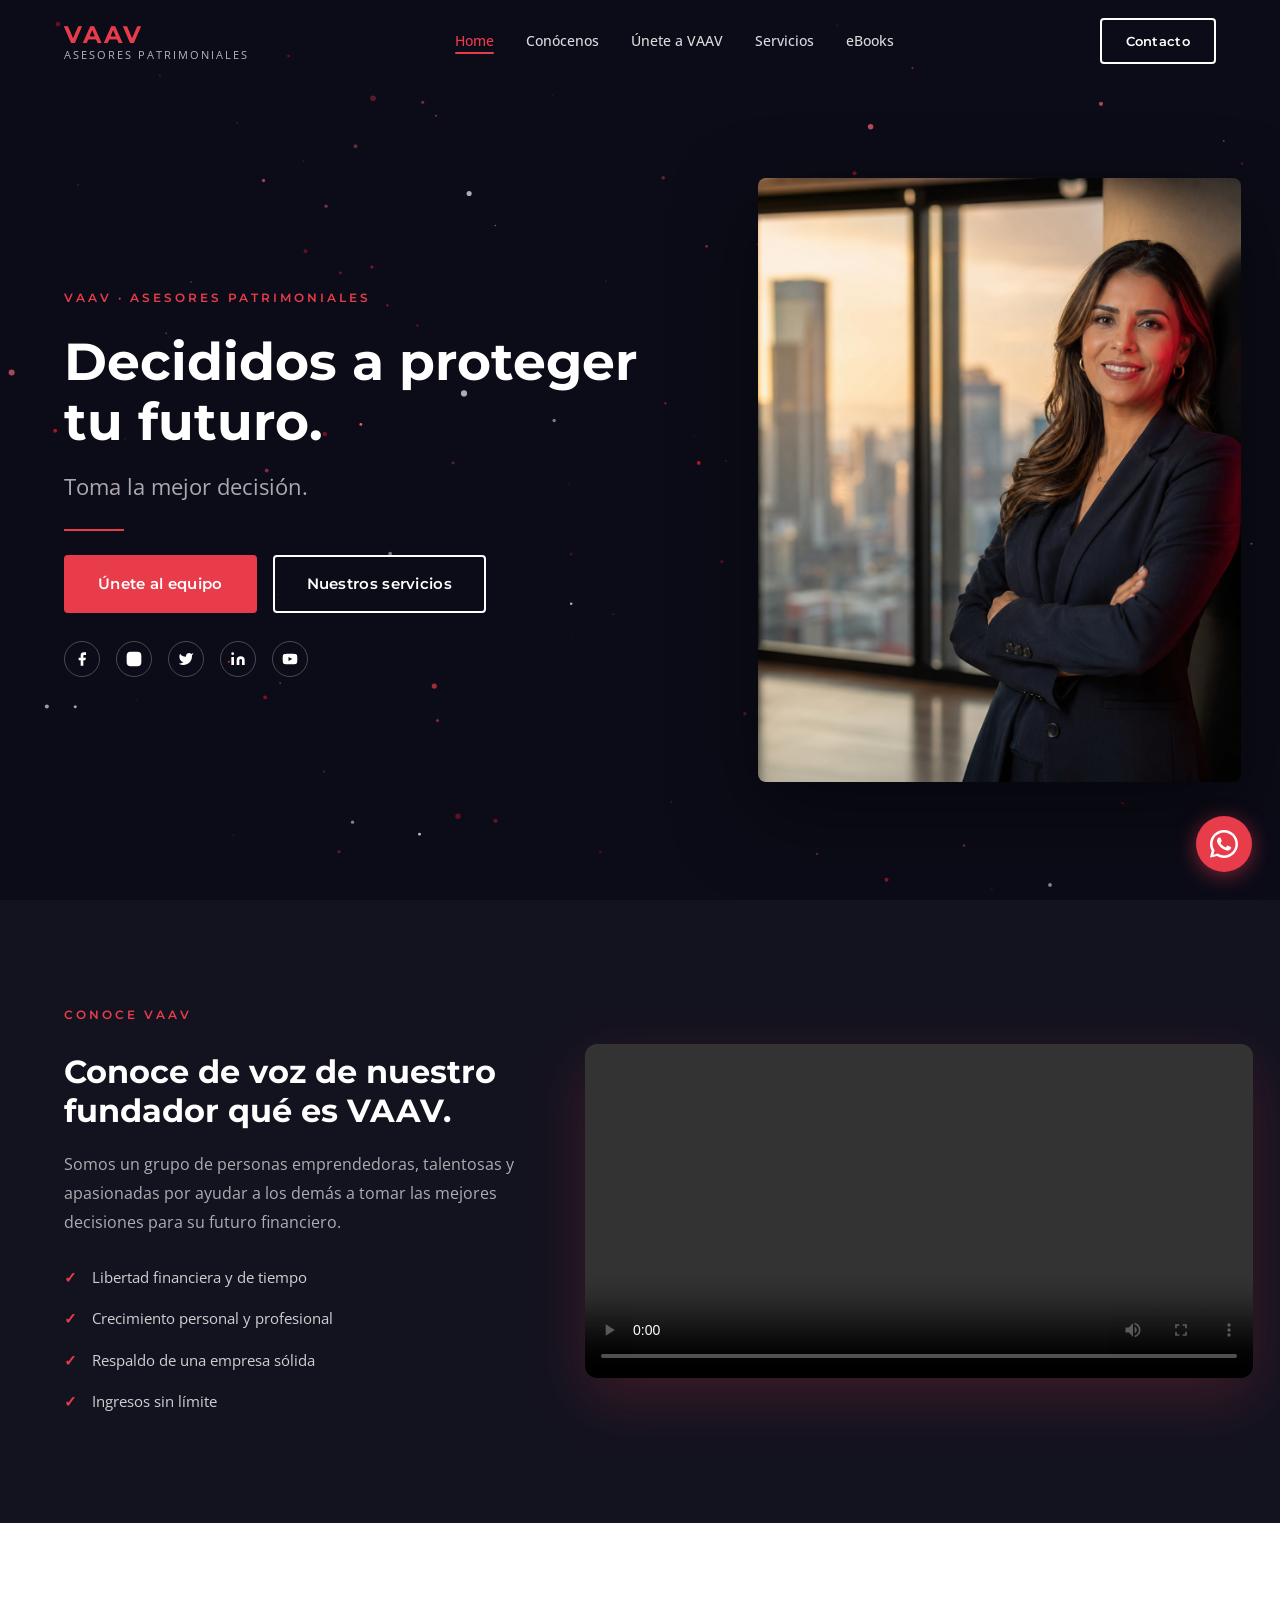
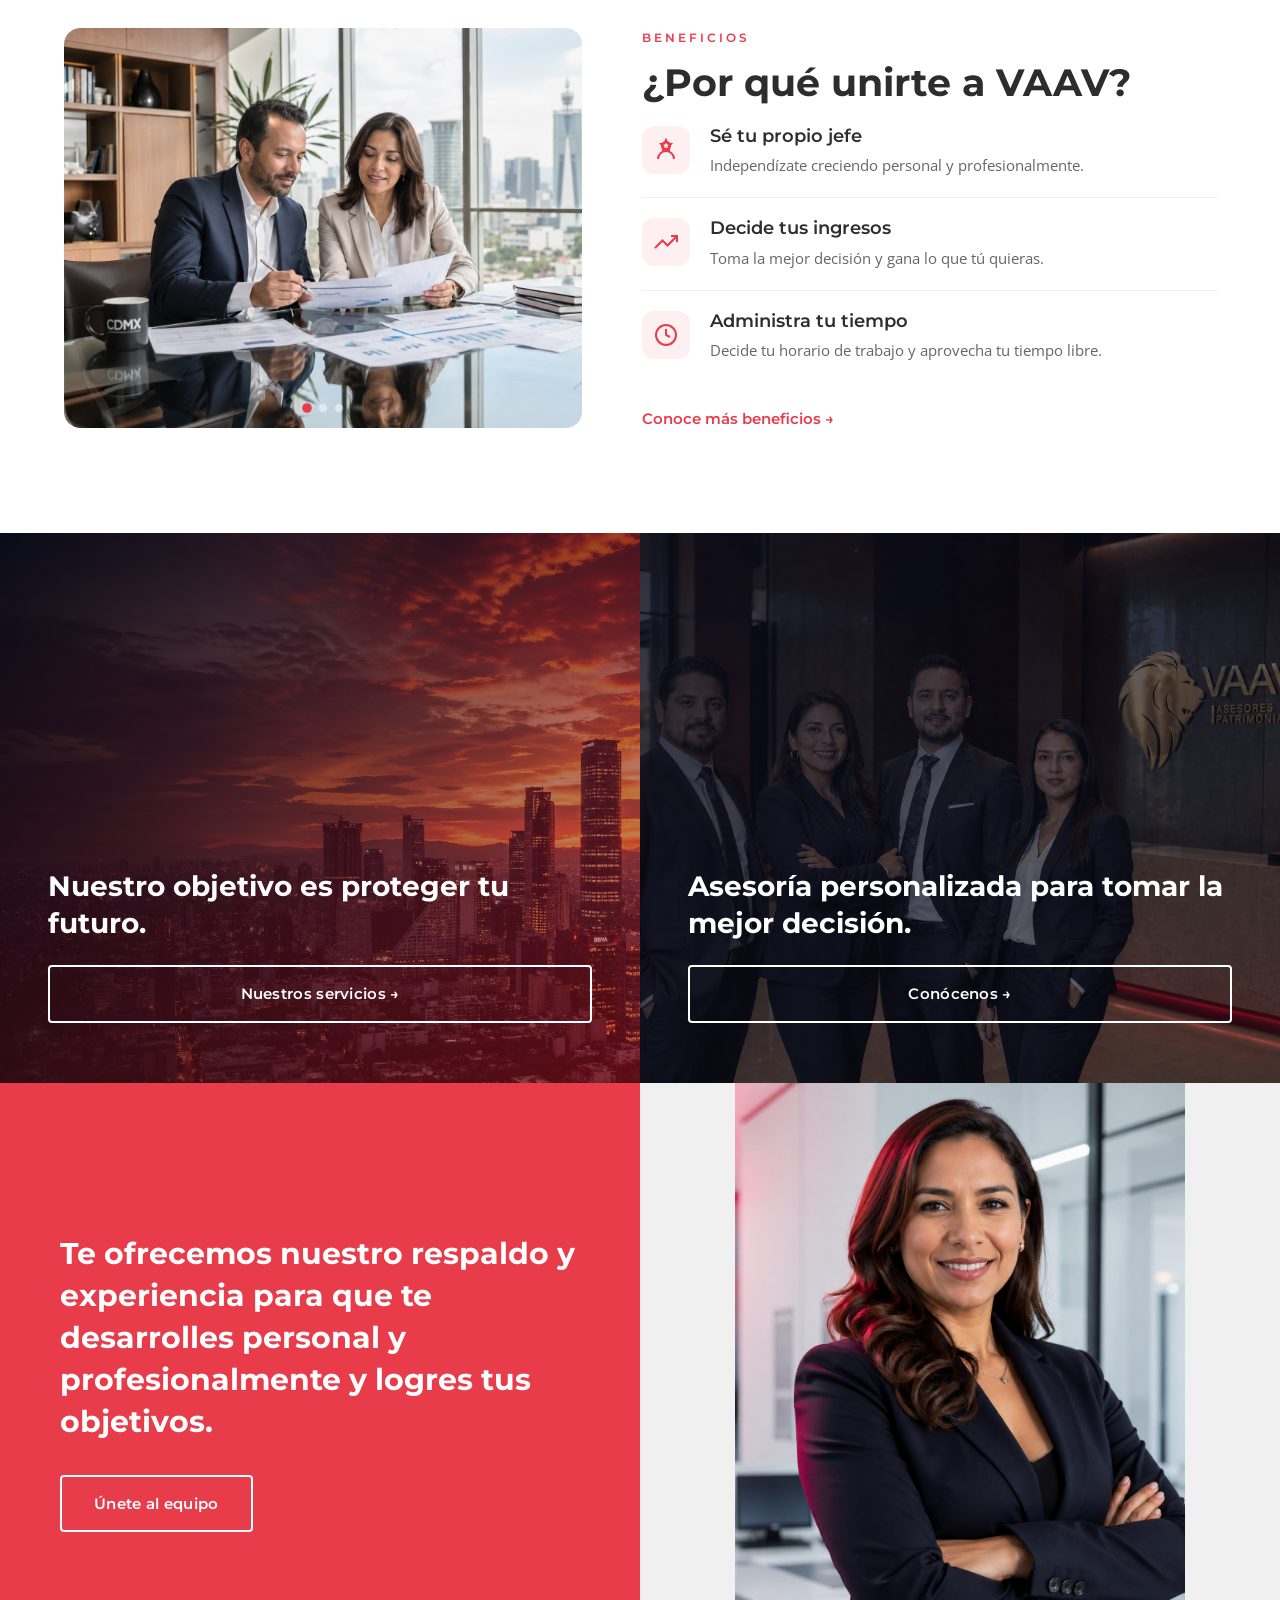
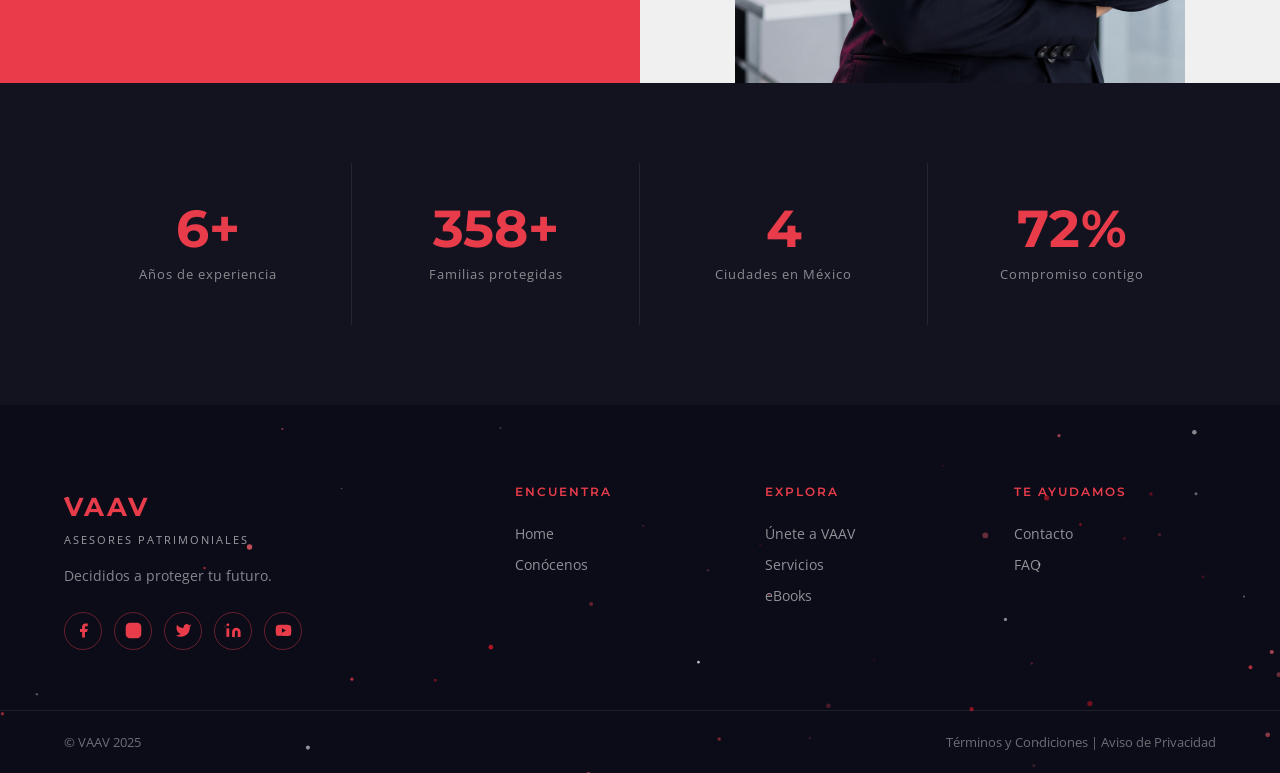
==== commit 880f703f: "fix: card-conocenos 50pct 0pct mobile" ====
--- a/pages/index.html
+++ b/pages/index.html
@@ -207,7 +207,7 @@
         <a href="servicios.html" class="btn-outline-white">Nuestros servicios →</a>
       </div>
     </div>
-    <div class="card-item" style="background-image: url('../assets/Images/card-conocenos.png'); background-size: cover; background-position: 50% 10%; min-height: 550px;">
+    <div class="card-item" style="background-image: url('../assets/Images/card-conocenos.png'); background-size: cover; background-position: 50% 0%; min-height: 550px;">
       <div class="card-overlay card-overlay-dark"></div>
       <div class="card-content animate-on-scroll fadeInRight">
         <h2>Asesoría personalizada para tomar la mejor decisión.</h2>
--- a/assets/css/components.css
+++ b/assets/css/components.css
@@ -1052,7 +1052,7 @@
   .card-item {
     min-height: 550px !important;
     background-size: cover !important;
-    background-position: 50% 10% !important;
+    background-position: 50% 0% !important;
   }
 
   .card-content {
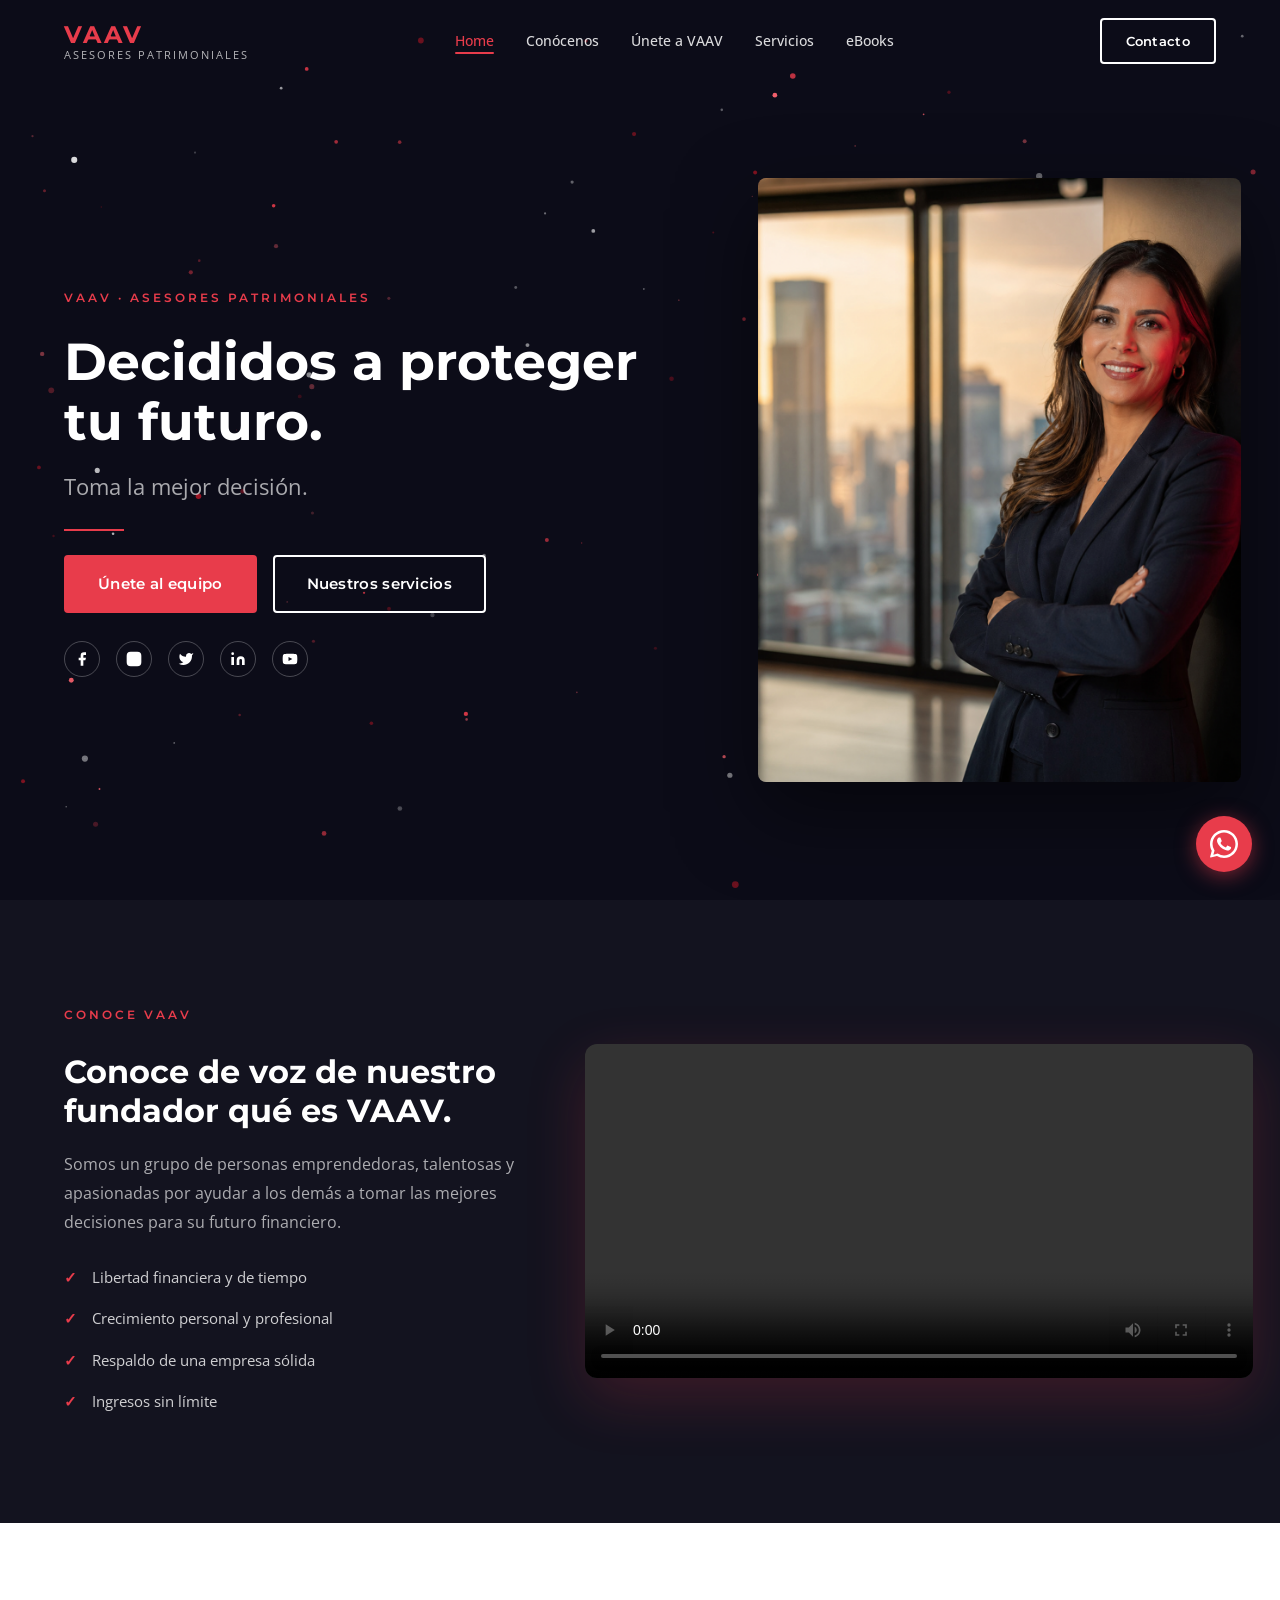
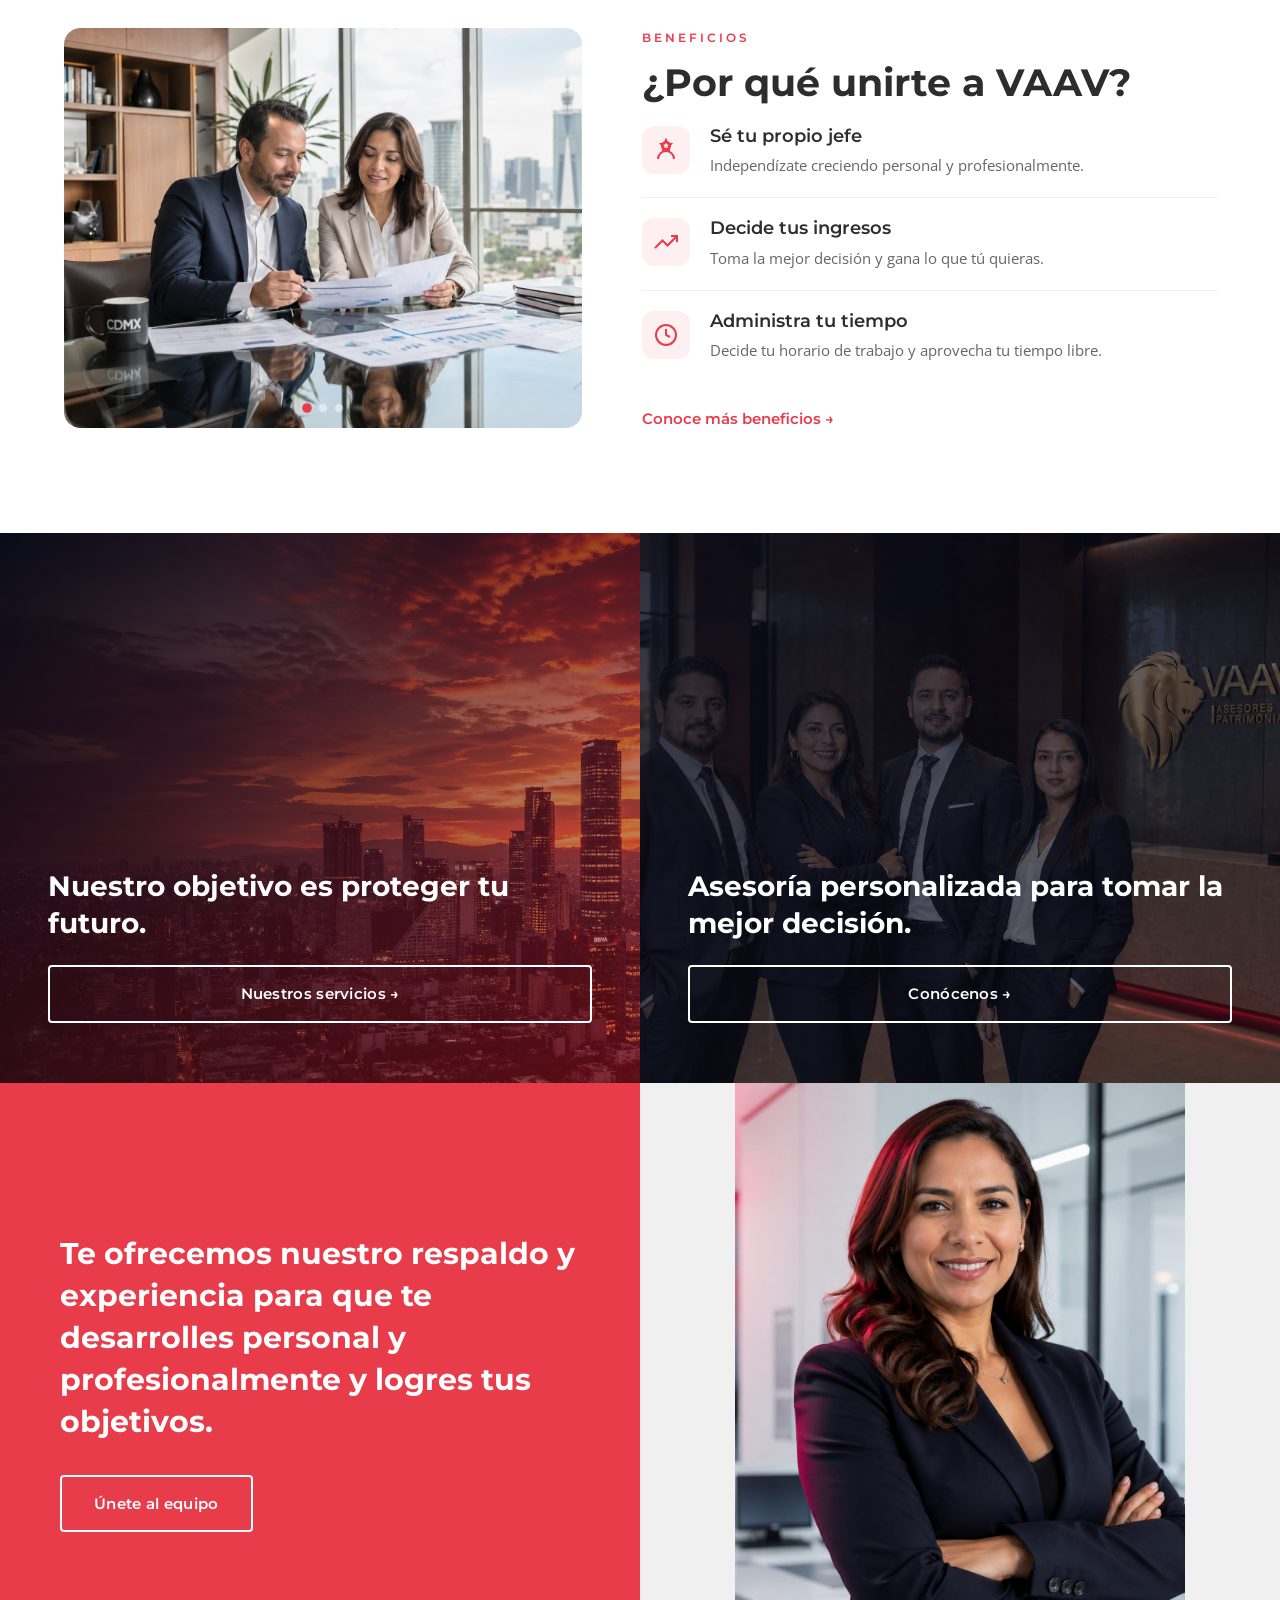
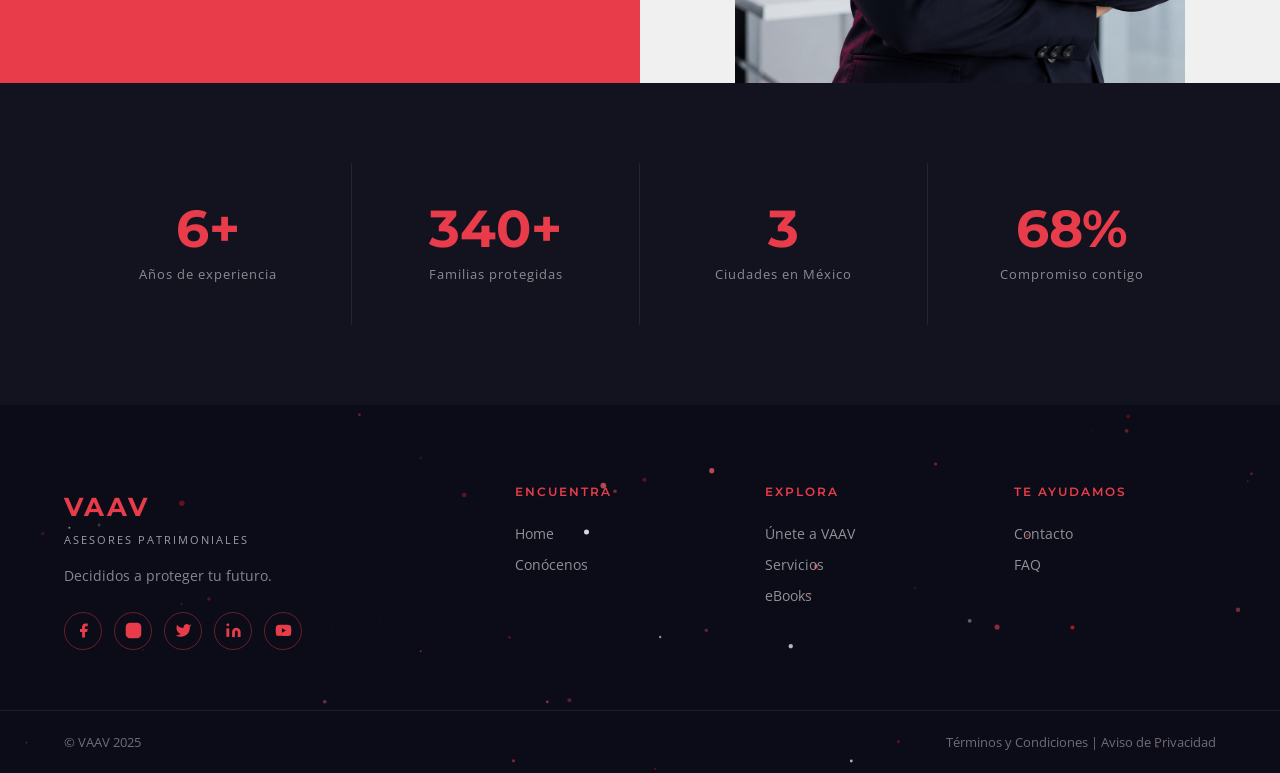
==== commit 817092f2: "fix: 12 mobile fixes - Safari iOS vh, hero, video, cards, bloque, stats, footer, particles" ====
--- a/pages/index.html
+++ b/pages/index.html
@@ -332,8 +332,15 @@
 <script src="../assets/js/whatsapp.js"></script>
 <script>
   document.addEventListener('DOMContentLoaded', function () {
-    new VAAVParticles('hero-particles', { count: 120, speedMult: 1 }).init();
-    new VAAVParticles('footer-particles', { count: 60, speedMult: 0.5 }).init();
+    var isMobile = window.innerWidth <= 768;
+    new VAAVParticles('hero-particles', {
+      count: isMobile ? 40 : 120,
+      speedMult: isMobile ? 0.6 : 1
+    }).init();
+    new VAAVParticles('footer-particles', {
+      count: isMobile ? 20 : 60,
+      speedMult: isMobile ? 0.3 : 0.5
+    }).init();
   });
 </script>
 </body>
--- a/assets/css/global.css
+++ b/assets/css/global.css
@@ -32,6 +32,7 @@
 
   --transition: 0.3s ease;
   --container-max: 1200px;
+  --vh: 1vh;
 }
 
 /* ─── Reset ─────────────────────────────────────────────────── */
@@ -47,6 +48,8 @@
   font-size: 16px;
   scroll-behavior: smooth;
   -webkit-text-size-adjust: 100%;
+  overflow-x: hidden;
+  width: 100%;
 }
 
 body {
@@ -60,9 +63,13 @@
   overflow-x: hidden;
 }
 
-img, video {
+img, video, iframe, canvas {
   display: block;
   max-width: 100%;
+}
+
+section {
+  overflow: hidden;
 }
 
 a {
--- a/assets/css/nav.css
+++ b/assets/css/nav.css
@@ -208,7 +208,7 @@
 /* ─── WhatsApp flotante ──────────────────────────────────────── */
 .whatsapp-float {
   position: fixed;
-  bottom: 28px;
+  bottom: calc(28px + env(safe-area-inset-bottom, 0px));
   right: 28px;
   z-index: 999;
   background: #e83c4b;
@@ -234,6 +234,20 @@
   fill: #ffffff;
 }
 
+@media (max-width: 768px) {
+  .whatsapp-float {
+    bottom: calc(20px + env(safe-area-inset-bottom, 0px));
+    right: 20px;
+    width: 48px;
+    height: 48px;
+  }
+
+  .whatsapp-float svg {
+    width: 24px;
+    height: 24px;
+  }
+}
+
 /* ─── Responsive ─────────────────────────────────────────────── */
 @media (max-width: 1024px) {
   .nav-links,
--- a/assets/css/footer.css
+++ b/assets/css/footer.css
@@ -176,15 +176,29 @@
   .footer-grid {
     grid-template-columns: 1fr;
     gap: 28px;
+    text-align: center;
   }
 
   .footer-brand {
     grid-column: span 1;
   }
 
+  .footer-socials {
+    justify-content: center;
+  }
+
+  .footer-tagline {
+    max-width: 100%;
+  }
+
+  .footer-col h4 {
+    margin-bottom: 12px;
+  }
+
   .footer-bottom .container {
     flex-direction: column;
-    align-items: flex-start;
+    align-items: center;
+    text-align: center;
     gap: 8px;
   }
 }
--- a/assets/css/components.css
+++ b/assets/css/components.css
@@ -1040,87 +1040,164 @@
   }
 }
 
-@media (max-width: 767px) {
+@media (max-width: 768px) {
+  /* FIX 3 — Hero mobile compacto */
+  .hero-section {
+    min-height: auto !important;
+    height: auto !important;
+    padding-top: 100px;
+    padding-bottom: 60px;
+  }
+
   .hero-content {
-    grid-template-columns: 1fr;
-  }
-
-  .cards-grid {
-    grid-template-columns: 1fr;
-  }
+    grid-template-columns: 1fr !important;
+    gap: 30px;
+    text-align: center;
+  }
+
+  .hero-text { order: 1; }
+
+  .hero-image {
+    order: 2;
+    max-height: 320px;
+    overflow: hidden;
+    justify-content: center;
+  }
+
+  .hero-image img {
+    width: 100%;
+    height: 320px;
+    object-fit: cover;
+    object-position: top center;
+    border-radius: 12px;
+  }
+
+  .hero-buttons {
+    justify-content: center;
+    flex-wrap: wrap;
+    gap: 12px;
+  }
+
+  .hero-socials { justify-content: center; }
+
+  h1 {
+    font-size: clamp(32px, 9vw, 46px) !important;
+    line-height: 1.1 !important;
+  }
+
+  /* FIX 4 — Video mobile */
+  .video-section { padding: 50px 20px !important; }
+
+  .video-grid {
+    grid-template-columns: 1fr !important;
+    gap: 30px;
+  }
+
+  .video-player { order: -1; }
+  .video-text { order: 1; }
+
+  .video-wrapper video {
+    width: 100% !important;
+    height: auto !important;
+    aspect-ratio: 16 / 9;
+    border-radius: 12px;
+  }
+
+  .video-text h2 { font-size: 24px; }
+
+  /* FIX 5 — Beneficios mobile */
+  .beneficios-section { padding: 60px 20px !important; }
+
+  .beneficios-grid {
+    grid-template-columns: 1fr !important;
+    gap: 40px;
+  }
+
+  .slide img {
+    height: 280px !important;
+    object-fit: cover;
+    object-position: center;
+  }
+
+  /* FIX 6 — Cards mobile */
+  .cards-grid { grid-template-columns: 1fr !important; }
 
   .card-item {
     min-height: 550px !important;
+    background-position: 50% 0% !important;
     background-size: cover !important;
-    background-position: 50% 0% !important;
   }
 
   .card-content {
+    padding: 30px 24px !important;
     min-height: 400px;
   }
 
+  .card-content h2 { font-size: 22px !important; }
+
+  /* FIX 7 — Bloque equipo mobile */
   .bloque-grid {
-    grid-template-columns: 1fr;
+    display: flex !important;
+    flex-direction: column !important;
     min-height: auto;
   }
 
+  .bloque-text {
+    order: 2;
+    padding: 48px 24px !important;
+    min-height: auto !important;
+  }
+
+  .bloque-text h2 { font-size: 24px !important; }
+
   .bloque-image {
-    min-height: 450px;
-    background-size: contain;
-    background-position: top center;
-    background-repeat: no-repeat;
-    background-color: #f0f0f0;
-    order: -1;
-  }
-
-  .bloque-text {
     order: 1;
-  }
+    min-height: 420px !important;
+    background-size: contain !important;
+    background-position: top center !important;
+    background-repeat: no-repeat !important;
+    background-color: #f0f0f0 !important;
+    width: 100% !important;
+  }
+
+  /* FIX 8 — Stats mobile */
+  .stats-section { padding: 60px 20px !important; }
 
   .stats-grid {
-    grid-template-columns: repeat(2, 1fr);
+    grid-template-columns: 1fr 1fr !important;
+    gap: 0;
   }
 
   .stat-item {
-    border-right: none;
+    border-right: none !important;
     border-bottom: 1px solid rgba(255, 255, 255, 0.08);
-  }
-
-  .stat-item:nth-child(2n) {
-    border-right: none;
-  }
-
-  .servicios-grid {
-    grid-template-columns: 1fr;
-  }
-
-  .beneficios-grid-6 {
-    grid-template-columns: 1fr;
-  }
-
-  .form-row {
-    grid-template-columns: 1fr;
-  }
-
-  .form-wrapper {
-    padding: 32px 20px;
-  }
-
-  .valores-grid {
-    grid-template-columns: 1fr;
-  }
-
-  .pasos-grid {
-    flex-direction: column;
-    align-items: center;
-  }
-
-  .paso {
-    flex: 0 0 100%;
-    max-width: 300px;
-  }
-
-  .bloque-text {
-    padding: 60px 24px;
+    padding: 30px 16px !important;
+  }
+
+  .stat-item:nth-child(odd) {
+    border-right: 1px solid rgba(255, 255, 255, 0.08) !important;
+  }
+
+  .stat-item:nth-child(2n) { border-right: none; }
+
+  .stat-number { font-size: 38px !important; }
+  .stat-label { font-size: 12px !important; }
+
+  /* Otros */
+  .servicios-grid { grid-template-columns: 1fr; }
+  .beneficios-grid-6 { grid-template-columns: 1fr; }
+  .form-row { grid-template-columns: 1fr; }
+  .form-wrapper { padding: 32px 20px; }
+  .valores-grid { grid-template-columns: 1fr; }
+  .pasos-grid { flex-direction: column; align-items: center; }
+  .paso { flex: 0 0 100%; max-width: 300px; }
+}
+
+@media (max-width: 480px) {
+  .hero-image { display: none; }
+
+  .hero-section {
+    padding-top: 90px;
+    padding-bottom: 40px;
   }
 }
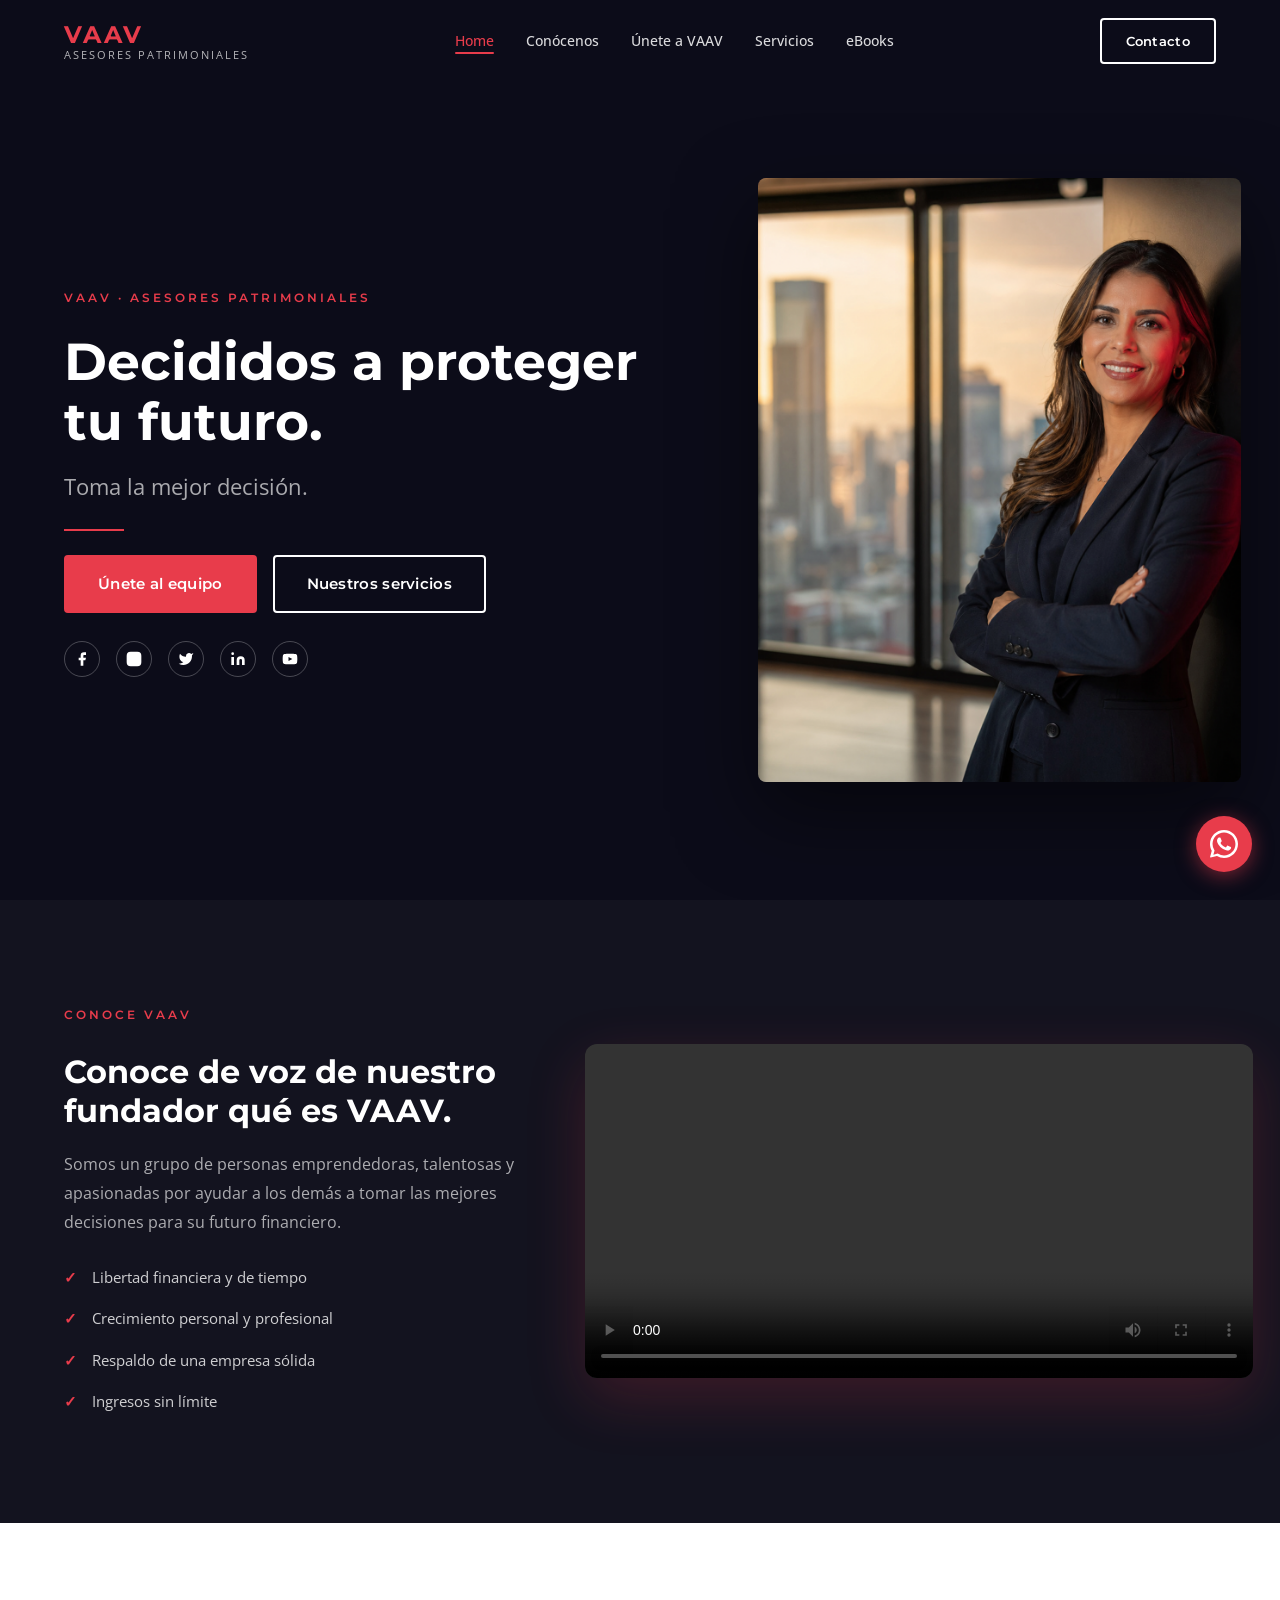
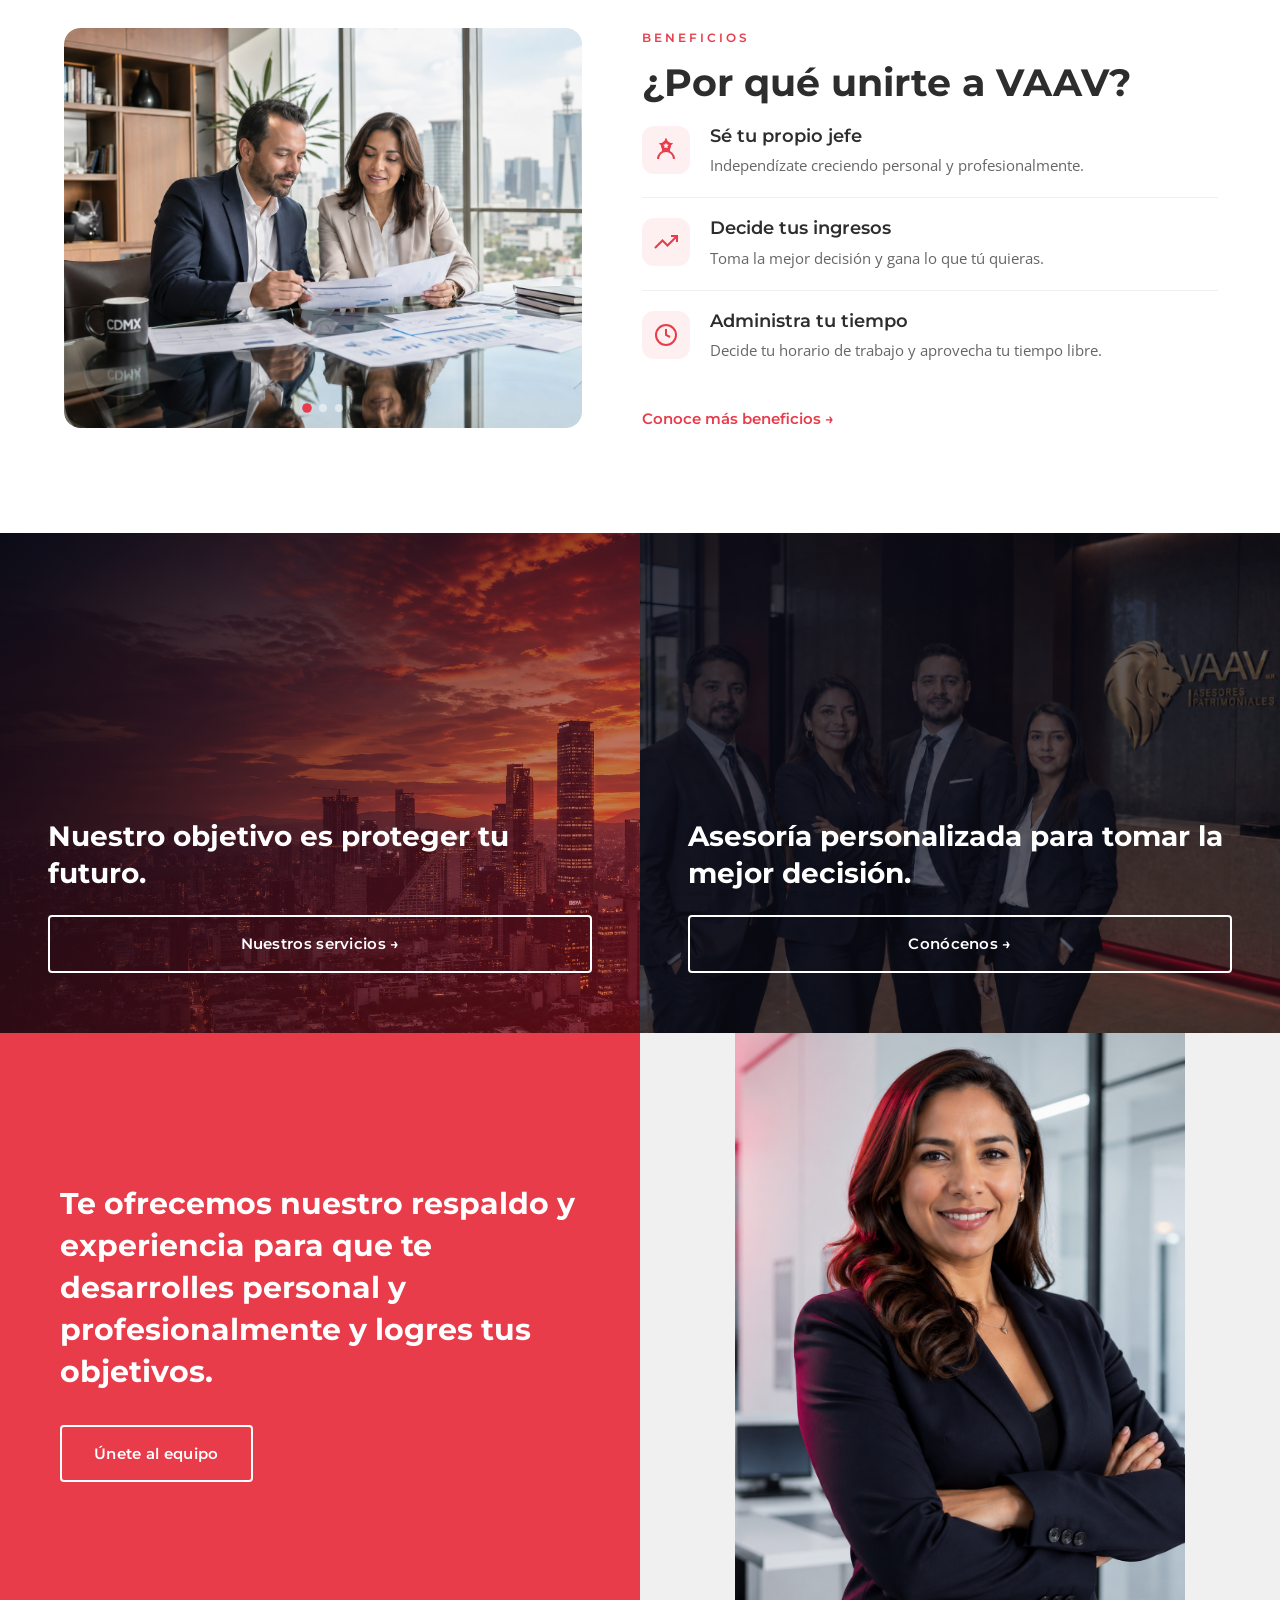
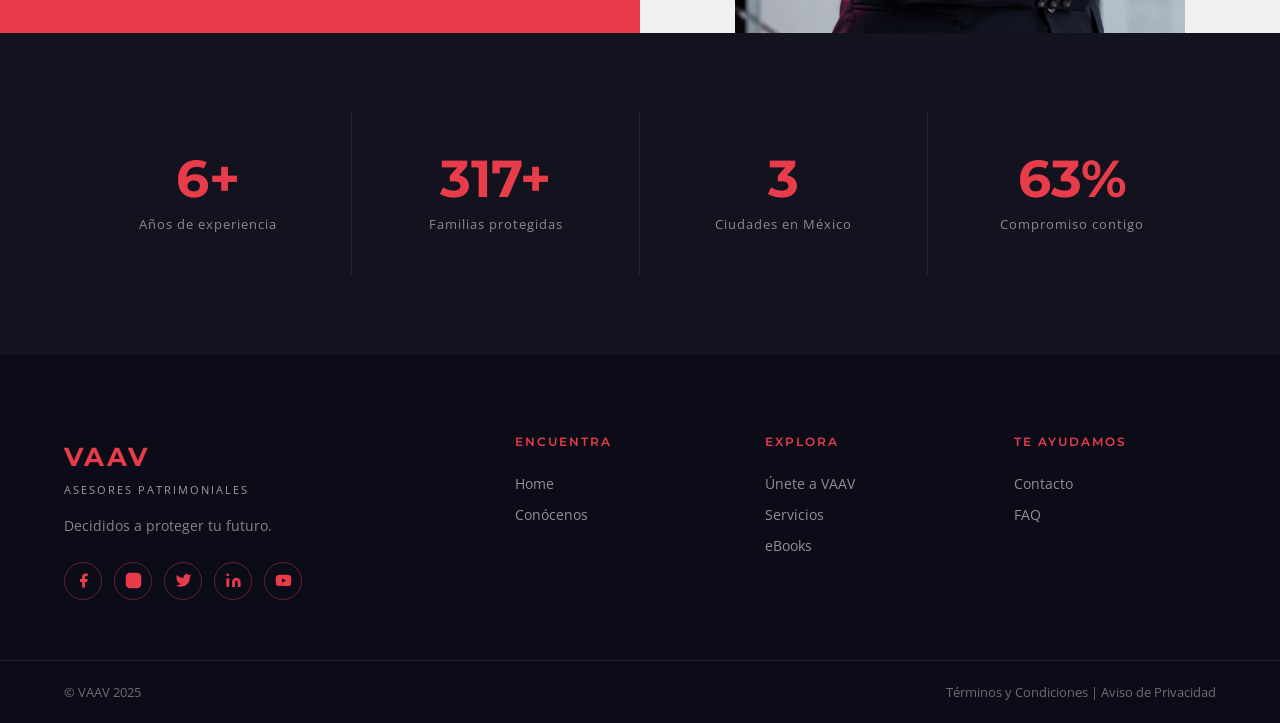
==== commit 3eb1e346: "fix: 5 correcciones quirurgicas mobile - hero orden, video padding, slider visible, card caras, foot" ====
--- a/pages/index.html
+++ b/pages/index.html
@@ -207,7 +207,7 @@
         <a href="servicios.html" class="btn-outline-white">Nuestros servicios →</a>
       </div>
     </div>
-    <div class="card-item" style="background-image: url('../assets/Images/card-conocenos.png'); background-size: cover; background-position: 50% 0%; min-height: 550px;">
+    <div class="card-item" style="background-image: url('../assets/Images/card-conocenos.png'); background-size: 130%; background-position: 50% 5%; min-height: 500px;">
       <div class="card-overlay card-overlay-dark"></div>
       <div class="card-content animate-on-scroll fadeInRight">
         <h2>Asesoría personalizada para tomar la mejor decisión.</h2>
--- a/assets/css/footer.css
+++ b/assets/css/footer.css
@@ -202,3 +202,40 @@
     gap: 8px;
   }
 }
+
+@media (max-width: 768px) {
+  #main-footer { padding-top: 0; }
+
+  .footer-content { padding: 48px 0 0 !important; }
+
+  .footer-grid {
+    display: grid !important;
+    grid-template-columns: 1fr 1fr !important;
+    gap: 24px 16px !important;
+    text-align: left !important;
+  }
+
+  .footer-brand {
+    grid-column: 1 / -1;
+    text-align: left;
+  }
+
+  .footer-socials { justify-content: flex-start; }
+
+  .footer-col { text-align: left; }
+
+  .footer-col h4 {
+    font-size: 11px !important;
+    margin-bottom: 10px !important;
+  }
+
+  .footer-col ul li { line-height: 1.8 !important; }
+
+  .footer-bottom .container {
+    flex-direction: column !important;
+    gap: 6px;
+    text-align: center;
+    font-size: 12px;
+  }
+}
+
--- a/assets/css/components.css
+++ b/assets/css/components.css
@@ -1041,32 +1041,34 @@
 }
 
 @media (max-width: 768px) {
-  /* FIX 3 — Hero mobile compacto */
+  /* P1 — Hero: texto primero, imagen después */
   .hero-section {
     min-height: auto !important;
     height: auto !important;
     padding-top: 100px;
-    padding-bottom: 60px;
+    padding-bottom: 50px;
   }
 
   .hero-content {
-    grid-template-columns: 1fr !important;
-    gap: 30px;
+    display: flex !important;
+    flex-direction: column !important;
+    gap: 24px;
     text-align: center;
   }
 
-  .hero-text { order: 1; }
+  .hero-text { order: 1 !important; }
 
   .hero-image {
-    order: 2;
-    max-height: 320px;
+    order: 2 !important;
+    max-height: 280px;
     overflow: hidden;
+    border-radius: 12px;
     justify-content: center;
   }
 
   .hero-image img {
     width: 100%;
-    height: 320px;
+    height: 280px;
     object-fit: cover;
     object-position: top center;
     border-radius: 12px;
@@ -1085,41 +1087,55 @@
     line-height: 1.1 !important;
   }
 
-  /* FIX 4 — Video mobile */
-  .video-section { padding: 50px 20px !important; }
+  /* P2 — Video: sin espacio negro, video primero */
+  .video-section { padding: 40px 20px !important; }
 
   .video-grid {
-    grid-template-columns: 1fr !important;
-    gap: 30px;
-  }
-
-  .video-player { order: -1; }
-  .video-text { order: 1; }
+    display: flex !important;
+    flex-direction: column !important;
+    gap: 24px;
+  }
+
+  .video-player { order: 1 !important; }
+  .video-text   { order: 2 !important; }
 
   .video-wrapper video {
     width: 100% !important;
     height: auto !important;
     aspect-ratio: 16 / 9;
     border-radius: 12px;
-  }
-
-  .video-text h2 { font-size: 24px; }
-
-  /* FIX 5 — Beneficios mobile */
+    display: block;
+  }
+
+  .video-text h2 {
+    font-size: 22px !important;
+    line-height: 1.3 !important;
+  }
+
+  /* P5 — Beneficios: slider visible en mobile */
   .beneficios-section { padding: 60px 20px !important; }
 
   .beneficios-grid {
-    grid-template-columns: 1fr !important;
-    gap: 40px;
-  }
+    display: flex !important;
+    flex-direction: column !important;
+    gap: 32px;
+  }
+
+  .beneficios-slider {
+    display: block !important;
+    order: 2;
+  }
+
+  .beneficios-content { order: 1; }
 
   .slide img {
-    height: 280px !important;
+    height: 220px !important;
     object-fit: cover;
     object-position: center;
-  }
-
-  /* FIX 6 — Cards mobile */
+    border-radius: 12px;
+  }
+
+  /* Cards mobile */
   .cards-grid { grid-template-columns: 1fr !important; }
 
   .card-item {
@@ -1135,7 +1151,7 @@
 
   .card-content h2 { font-size: 22px !important; }
 
-  /* FIX 7 — Bloque equipo mobile */
+  /* Bloque equipo mobile */
   .bloque-grid {
     display: flex !important;
     flex-direction: column !important;
@@ -1160,7 +1176,7 @@
     width: 100% !important;
   }
 
-  /* FIX 8 — Stats mobile */
+  /* Stats mobile */
   .stats-section { padding: 60px 20px !important; }
 
   .stats-grid {
@@ -1181,20 +1197,20 @@
   .stat-item:nth-child(2n) { border-right: none; }
 
   .stat-number { font-size: 38px !important; }
-  .stat-label { font-size: 12px !important; }
+  .stat-label  { font-size: 12px !important; }
 
   /* Otros */
-  .servicios-grid { grid-template-columns: 1fr; }
+  .servicios-grid    { grid-template-columns: 1fr; }
   .beneficios-grid-6 { grid-template-columns: 1fr; }
-  .form-row { grid-template-columns: 1fr; }
-  .form-wrapper { padding: 32px 20px; }
-  .valores-grid { grid-template-columns: 1fr; }
-  .pasos-grid { flex-direction: column; align-items: center; }
-  .paso { flex: 0 0 100%; max-width: 300px; }
+  .form-row          { grid-template-columns: 1fr; }
+  .form-wrapper      { padding: 32px 20px; }
+  .valores-grid      { grid-template-columns: 1fr; }
+  .pasos-grid        { flex-direction: column; align-items: center; }
+  .paso              { flex: 0 0 100%; max-width: 300px; }
 }
 
 @media (max-width: 480px) {
-  .hero-image { display: none; }
+  .hero-image { display: none !important; }
 
   .hero-section {
     padding-top: 90px;
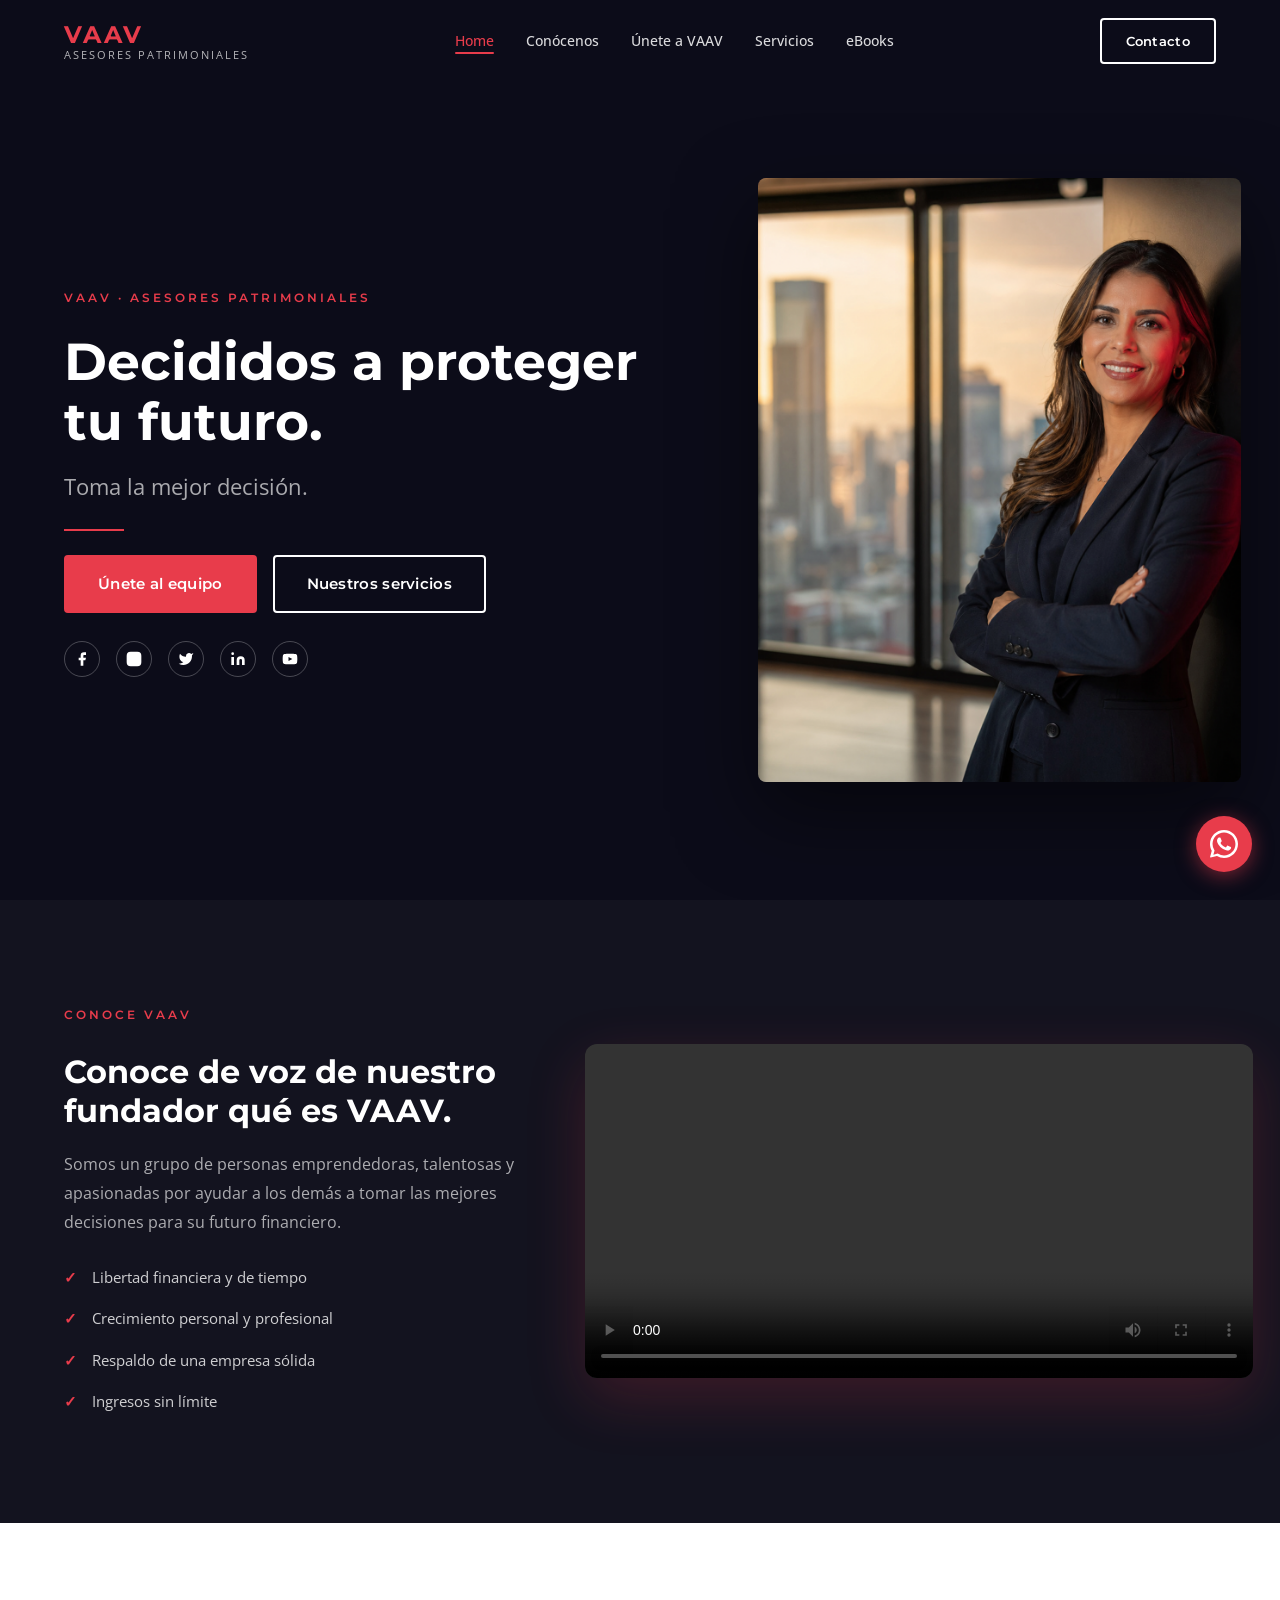
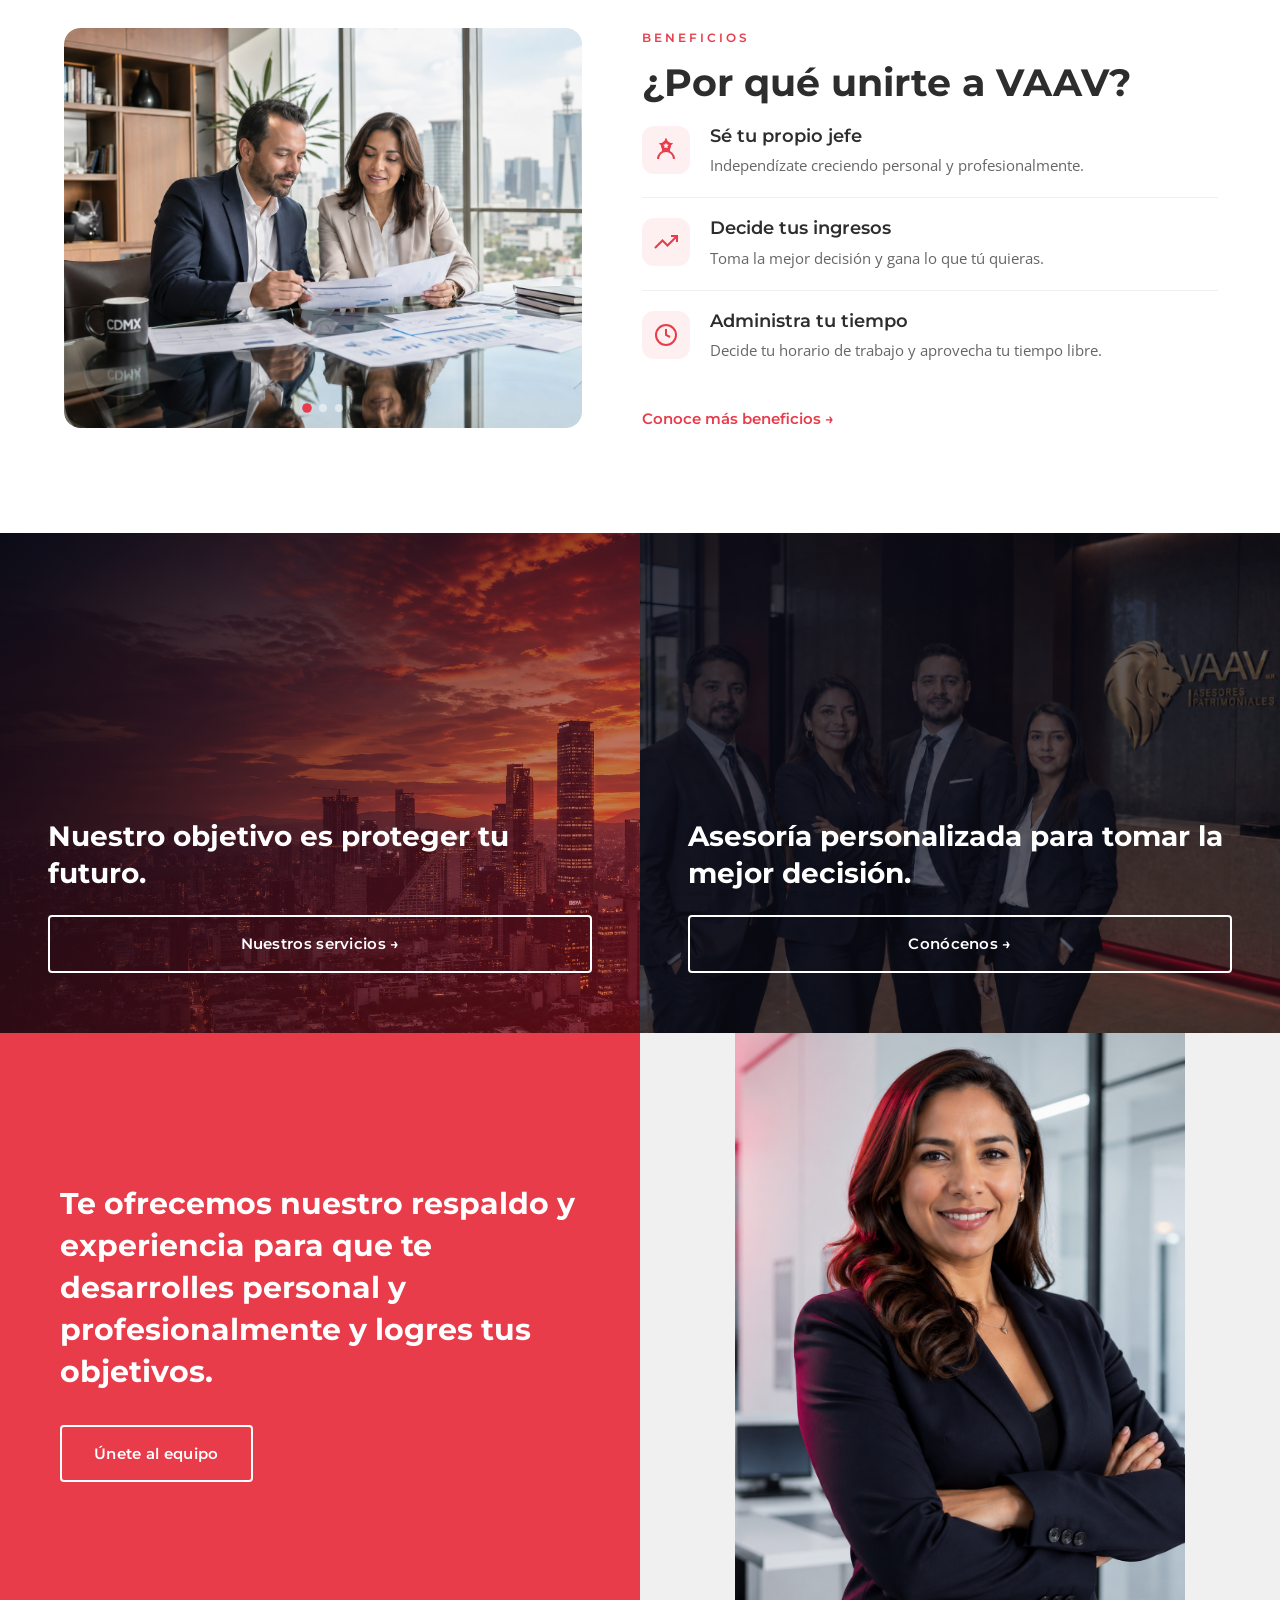
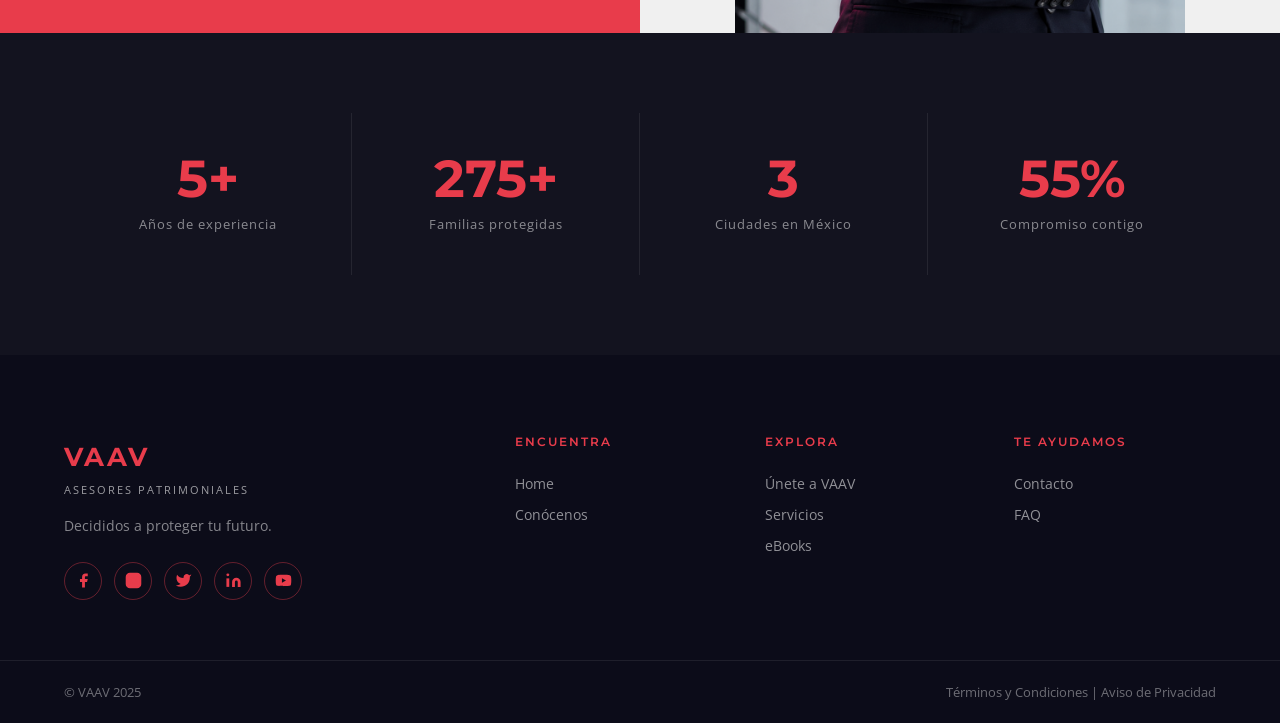
==== commit a428b5ca: "fix: inline style block mobile fixes con !important en ambos index.html" ====
--- a/pages/index.html
+++ b/pages/index.html
@@ -16,6 +16,78 @@
   <link rel="stylesheet" href="../assets/css/nav.css">
   <link rel="stylesheet" href="../assets/css/footer.css">
   <link rel="stylesheet" href="../assets/css/components.css">
+<style>
+/* ============================================
+   MOBILE FIXES - VAAV
+   ============================================ */
+@media (max-width: 768px) {
+  /* HERO */
+  .hero-section { min-height: auto !important; height: auto !important; padding-top: 90px !important; padding-bottom: 40px !important; }
+  .hero-content { display: flex !important; flex-direction: column !important; grid-template-columns: unset !important; gap: 24px !important; text-align: center !important; }
+  .hero-text { order: 1 !important; }
+  .hero-image { order: 2 !important; max-height: 280px !important; overflow: hidden !important; border-radius: 12px !important; }
+  .hero-image img { width: 100% !important; height: 280px !important; object-fit: cover !important; object-position: top center !important; }
+  .hero-buttons { justify-content: center !important; flex-wrap: wrap !important; gap: 12px !important; }
+  .hero-socials { justify-content: center !important; }
+  .hero-divider { margin: 16px auto !important; }
+
+  /* VIDEO */
+  .video-section { padding: 40px 20px !important; }
+  .video-grid { display: flex !important; flex-direction: column !important; grid-template-columns: unset !important; gap: 24px !important; }
+  .video-player { order: 1 !important; }
+  .video-text { order: 2 !important; }
+  .video-wrapper video { width: 100% !important; height: auto !important; aspect-ratio: 16 / 9 !important; border-radius: 12px !important; display: block !important; }
+  .video-text h2 { font-size: 22px !important; line-height: 1.3 !important; }
+  .check-list li { font-size: 14px !important; }
+
+  /* BENEFICIOS */
+  .beneficios-section { padding: 50px 20px !important; }
+  .beneficios-grid { display: flex !important; flex-direction: column !important; grid-template-columns: unset !important; gap: 32px !important; }
+  .beneficios-slider { display: block !important; order: 2 !important; }
+  .beneficios-content { order: 1 !important; }
+  .slide img { height: 220px !important; object-fit: cover !important; border-radius: 12px !important; }
+
+  /* CARDS */
+  .cards-grid { display: flex !important; flex-direction: column !important; grid-template-columns: unset !important; }
+  .card-item { min-height: 500px !important; background-position: 50% 5% !important; background-size: 130% !important; }
+  .card-content { padding: 30px 24px !important; }
+  .card-content h2 { font-size: 22px !important; }
+
+  /* BLOQUE EQUIPO */
+  .bloque-grid { display: flex !important; flex-direction: column !important; grid-template-columns: unset !important; }
+  .bloque-text { order: 2 !important; padding: 48px 24px !important; min-height: auto !important; }
+  .bloque-text h2 { font-size: 22px !important; }
+  .bloque-image { order: 1 !important; min-height: 420px !important; background-size: contain !important; background-position: top center !important; background-repeat: no-repeat !important; background-color: #f0f0f0 !important; width: 100% !important; }
+
+  /* STATS */
+  .stats-section { padding: 50px 20px !important; }
+  .stats-grid { grid-template-columns: 1fr 1fr !important; gap: 0 !important; }
+  .stat-item { border-right: none !important; border-bottom: 1px solid rgba(255,255,255,0.08) !important; padding: 28px 16px !important; }
+  .stat-item:nth-child(odd) { border-right: 1px solid rgba(255,255,255,0.08) !important; }
+  .stat-number { font-size: 36px !important; }
+  .stat-label { font-size: 12px !important; }
+
+  /* FOOTER */
+  #main-footer { padding-top: 48px !important; }
+  .footer-grid { display: grid !important; grid-template-columns: 1fr 1fr !important; gap: 24px 16px !important; }
+  .footer-brand { grid-column: 1 / -1 !important; }
+  .footer-socials { justify-content: flex-start !important; }
+  .footer-bottom .container { flex-direction: column !important; gap: 6px !important; text-align: center !important; font-size: 12px !important; }
+
+  /* WHATSAPP */
+  .whatsapp-float { bottom: calc(20px + env(safe-area-inset-bottom)) !important; right: 20px !important; width: 48px !important; height: 48px !important; }
+
+  /* OVERFLOW */
+  html, body { overflow-x: hidden !important; width: 100% !important; }
+  section { overflow: hidden !important; }
+}
+
+@media (max-width: 480px) {
+  .hero-image { display: none !important; }
+  .hero-section { padding-top: 90px !important; padding-bottom: 30px !important; }
+  h1 { font-size: clamp(30px, 9vw, 44px) !important; line-height: 1.1 !important; }
+}
+</style>
 </head>
 <body>
 
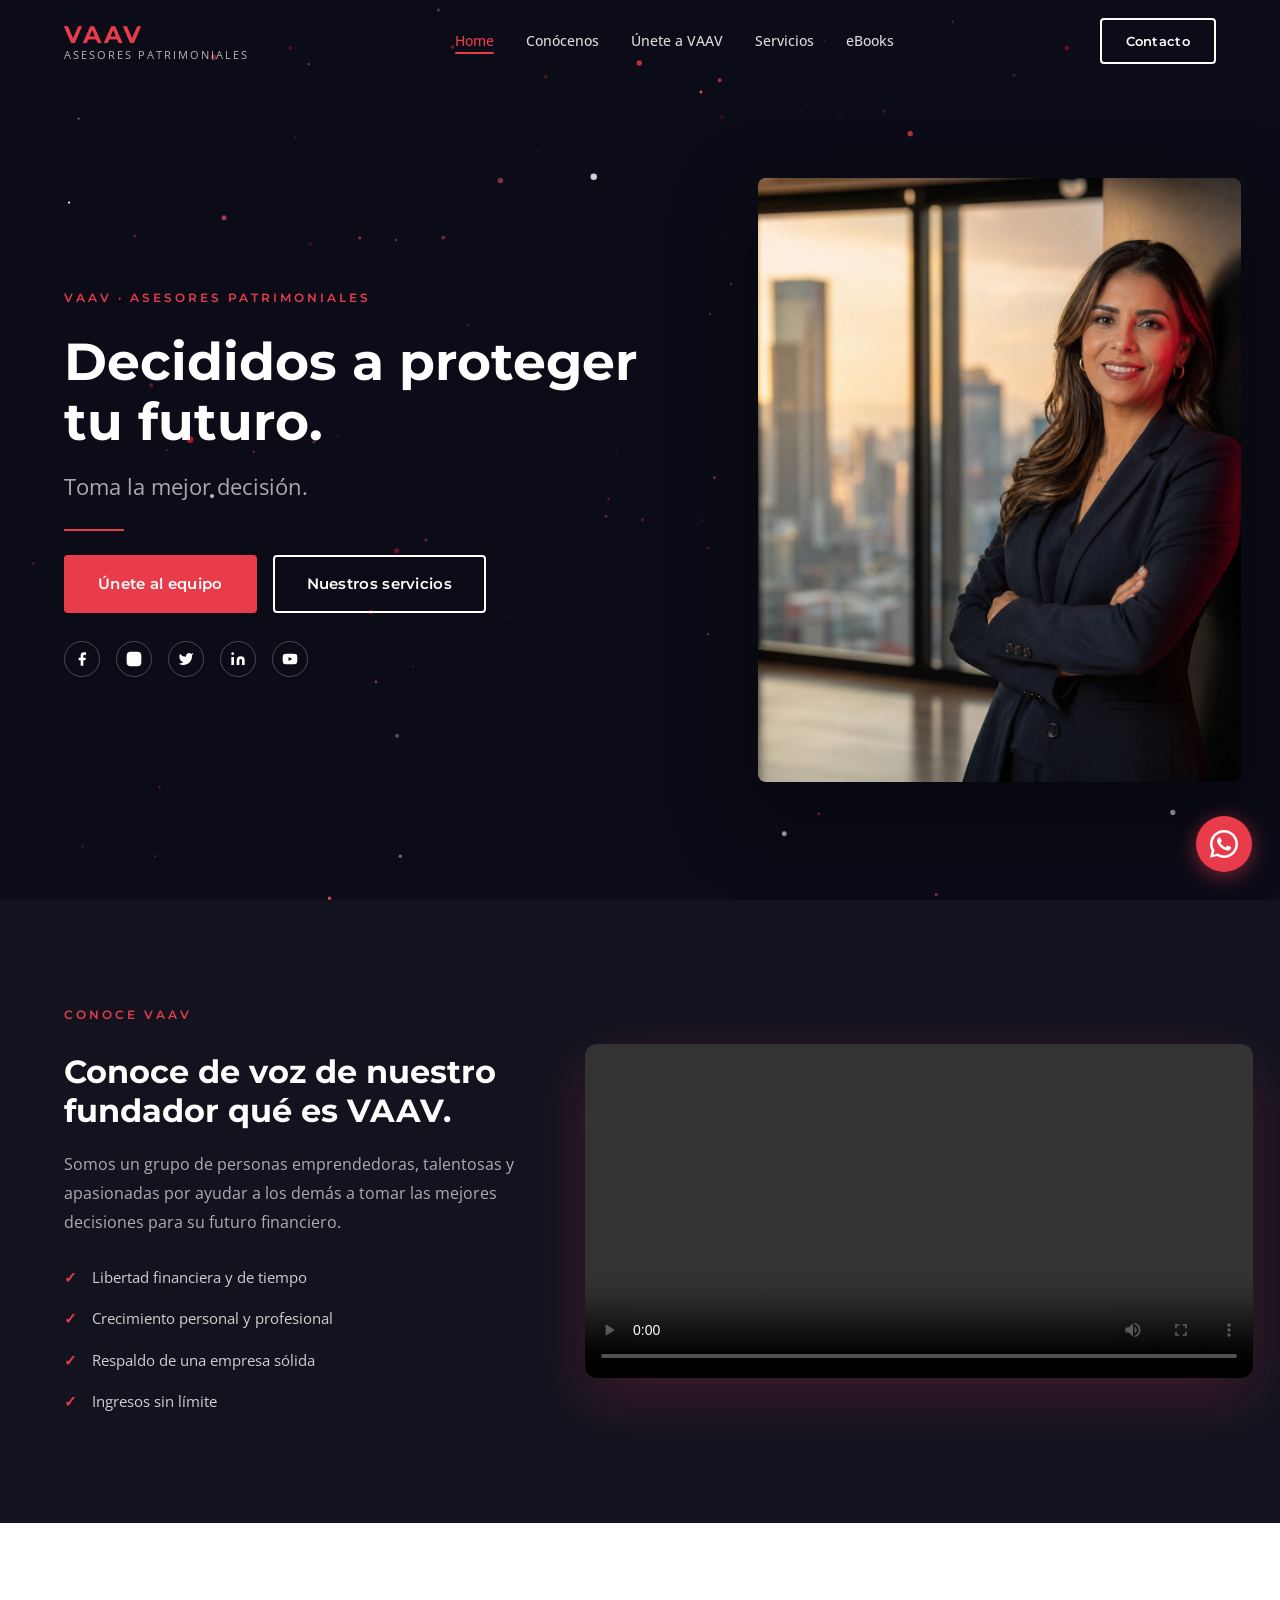
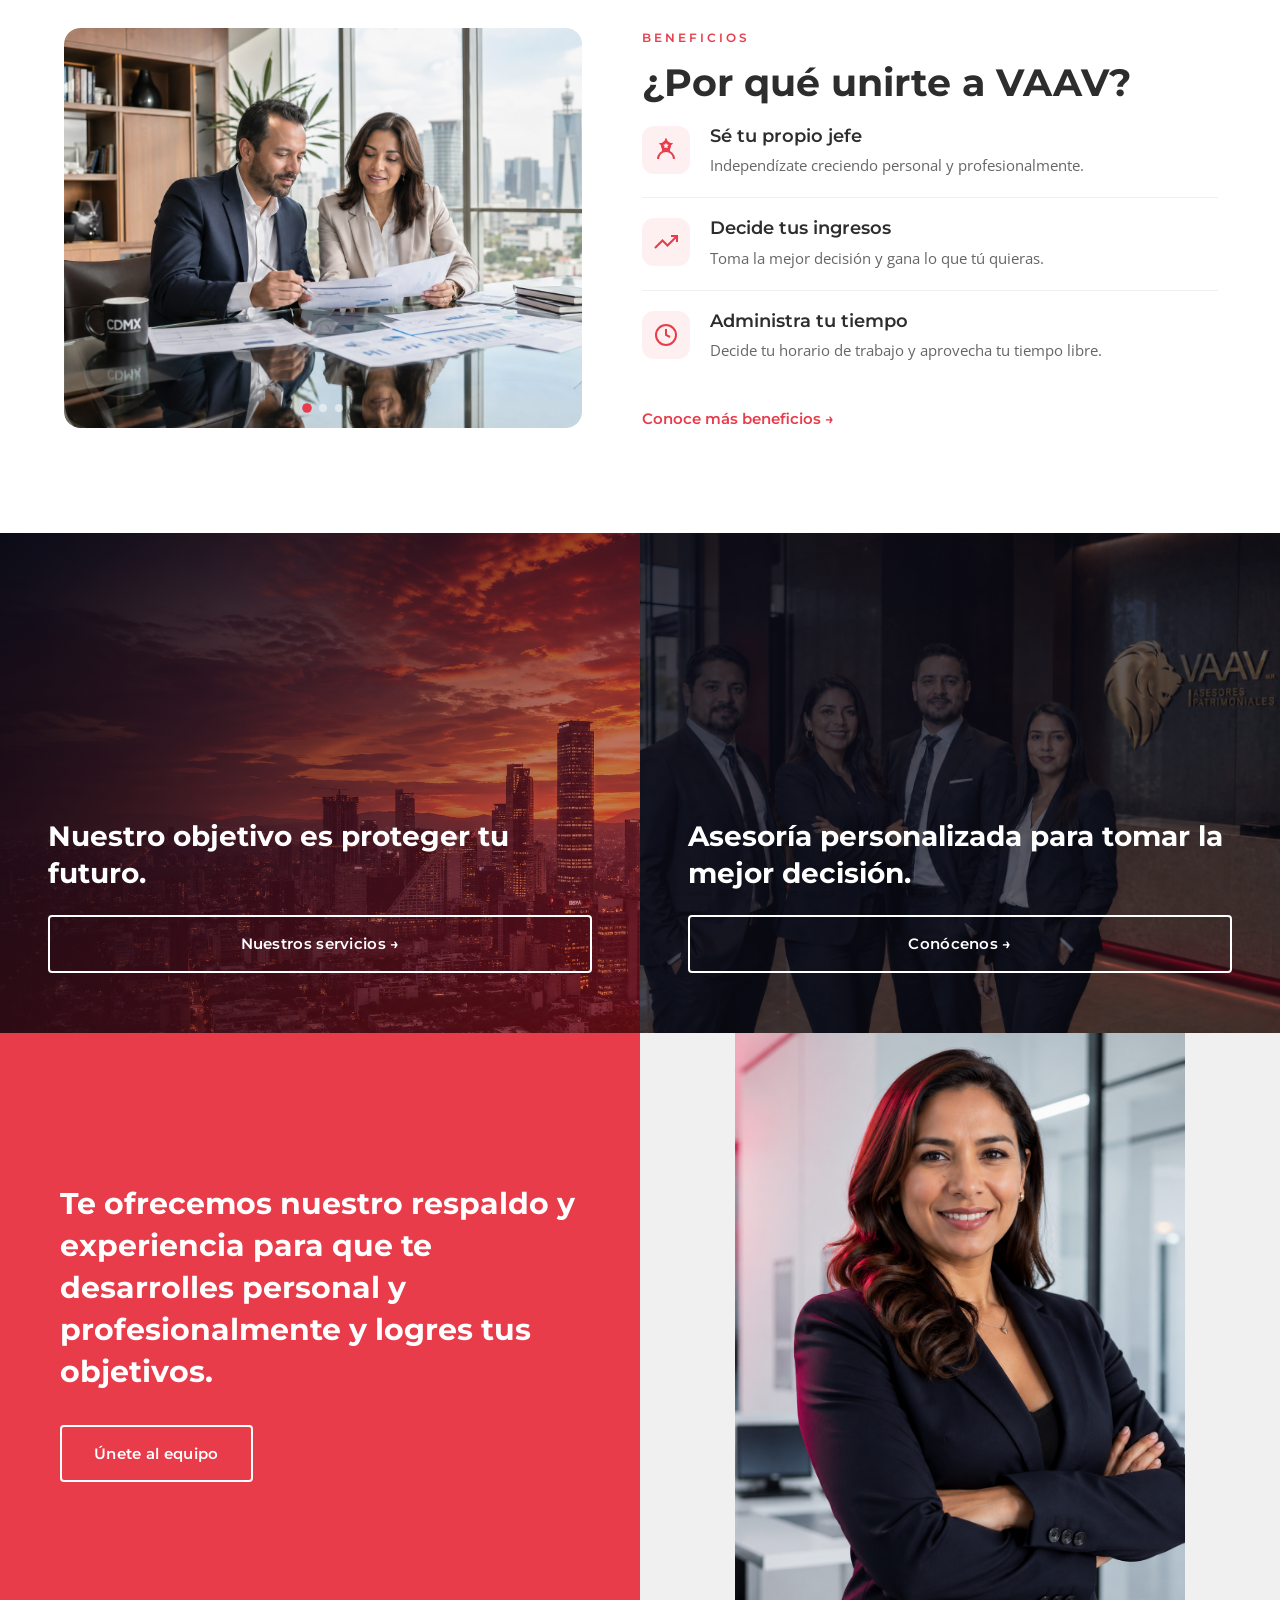
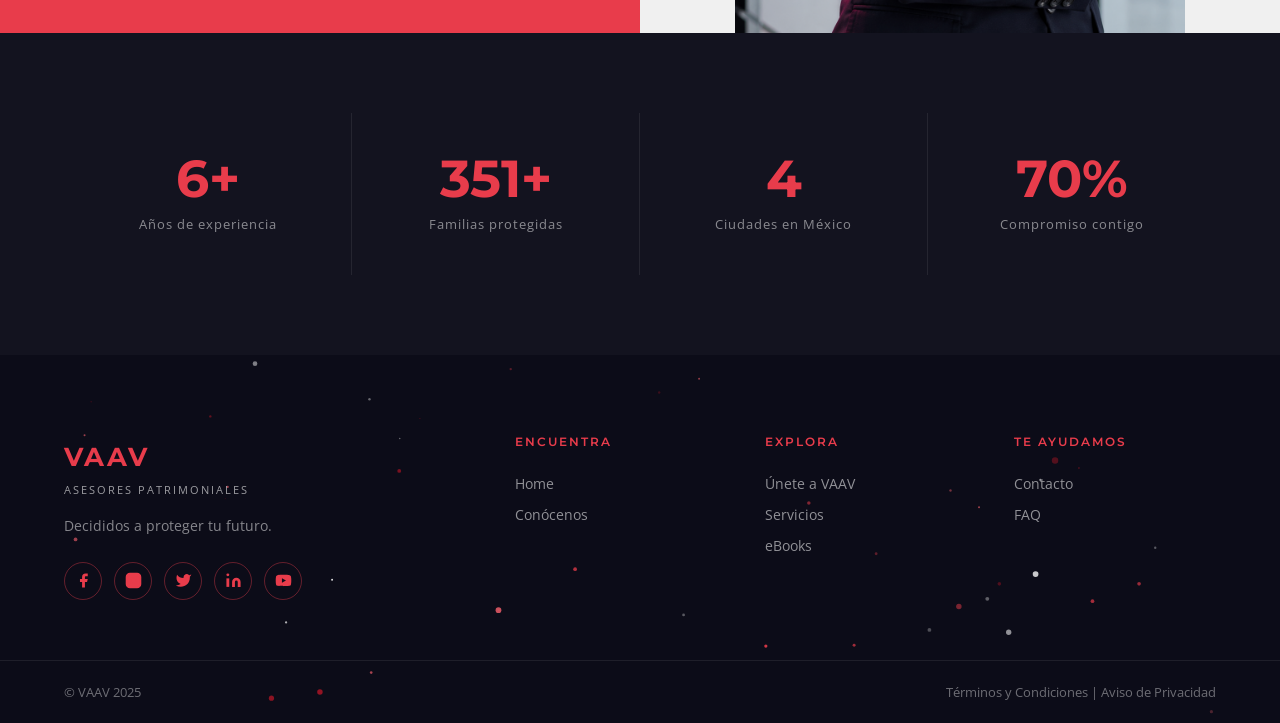
==== commit 4b9d78bf: "fix: card-conocenos background-position center 15% para ver caras equipo mobile" ====
--- a/pages/index.html
+++ b/pages/index.html
@@ -49,7 +49,7 @@
 
   /* CARDS */
   .cards-grid { display: flex !important; flex-direction: column !important; grid-template-columns: unset !important; }
-  .card-item { min-height: 500px !important; background-position: 50% 5% !important; background-size: 130% !important; }
+  .card-item { min-height: 500px !important; background-position: center 15% !important; background-size: cover !important; }
   .card-content { padding: 30px 24px !important; }
   .card-content h2 { font-size: 22px !important; }
 
@@ -279,7 +279,7 @@
         <a href="servicios.html" class="btn-outline-white">Nuestros servicios →</a>
       </div>
     </div>
-    <div class="card-item" style="background-image: url('../assets/Images/card-conocenos.png'); background-size: 130%; background-position: 50% 5%; min-height: 500px;">
+    <div class="card-item" style="background-image: url('../assets/Images/card-conocenos.png'); background-size: cover; background-position: center 15%; min-height: 500px;">
       <div class="card-overlay card-overlay-dark"></div>
       <div class="card-content animate-on-scroll fadeInRight">
         <h2>Asesoría personalizada para tomar la mejor decisión.</h2>
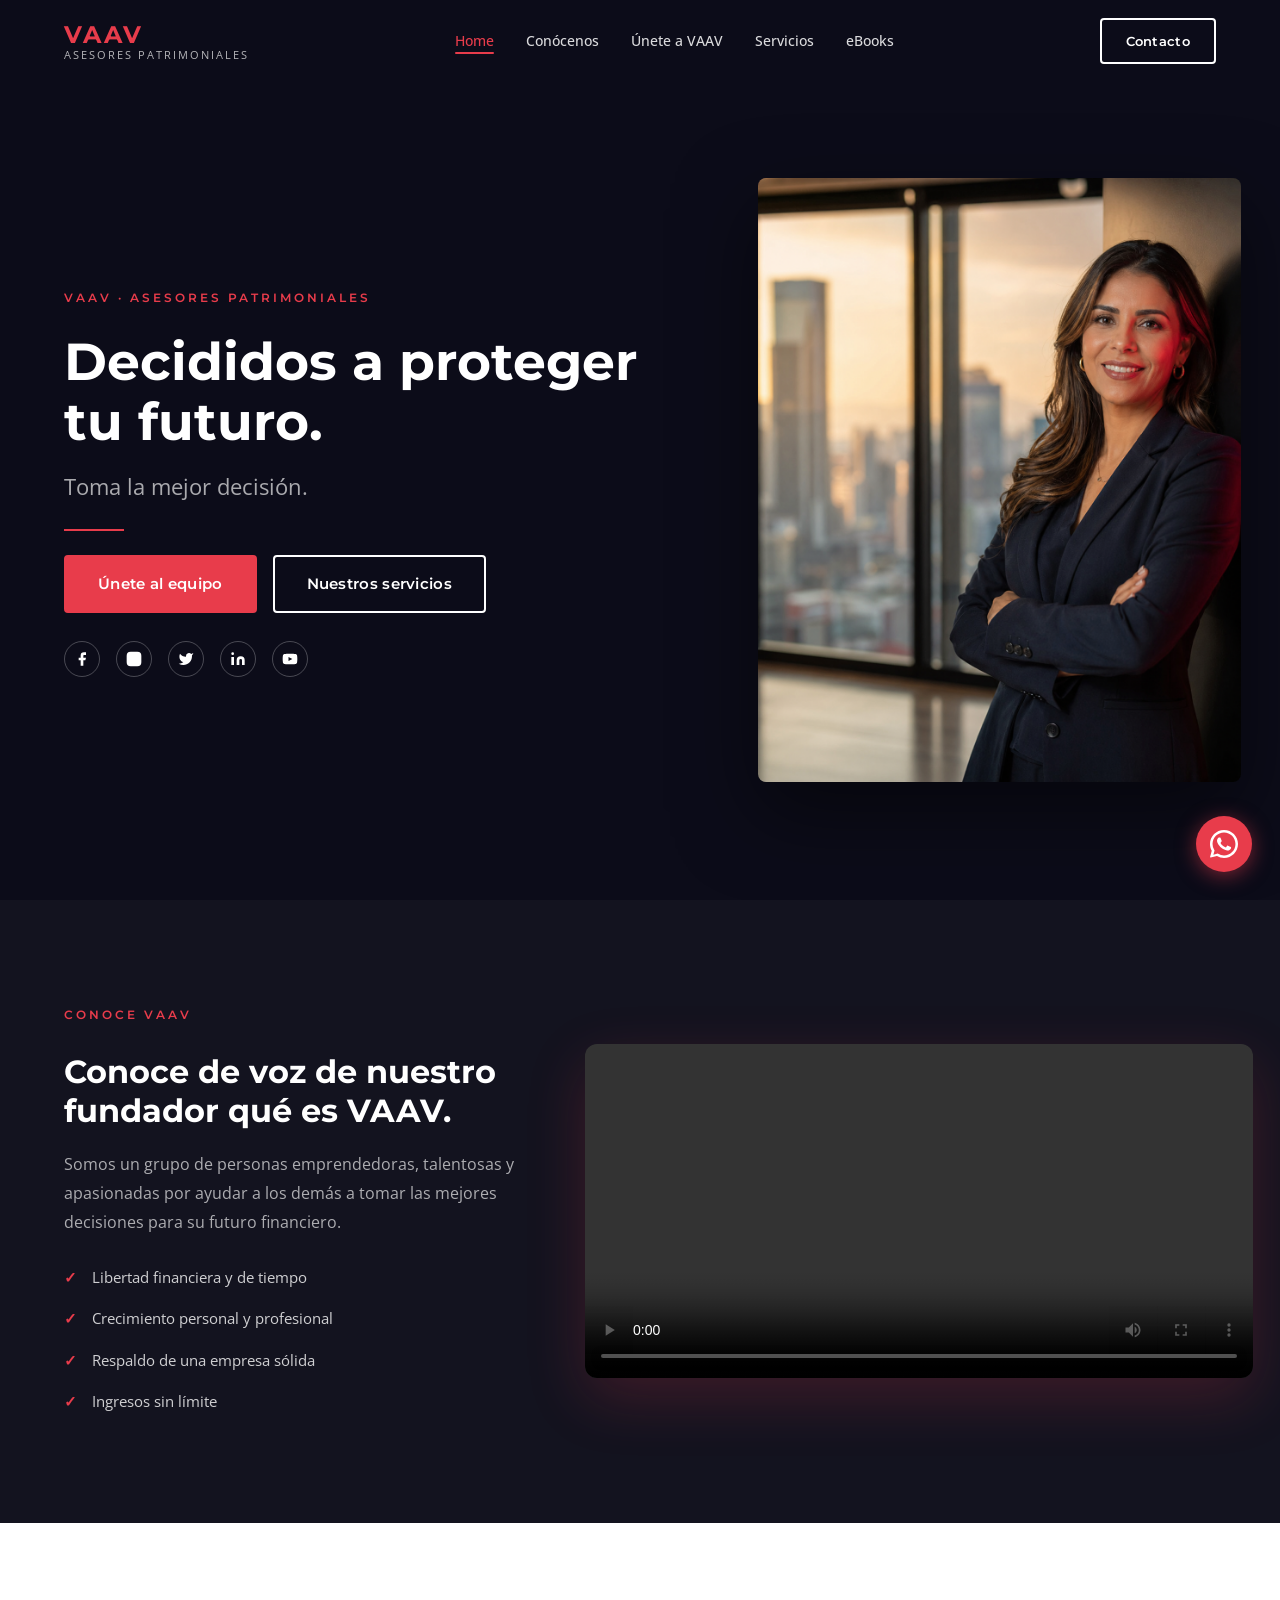
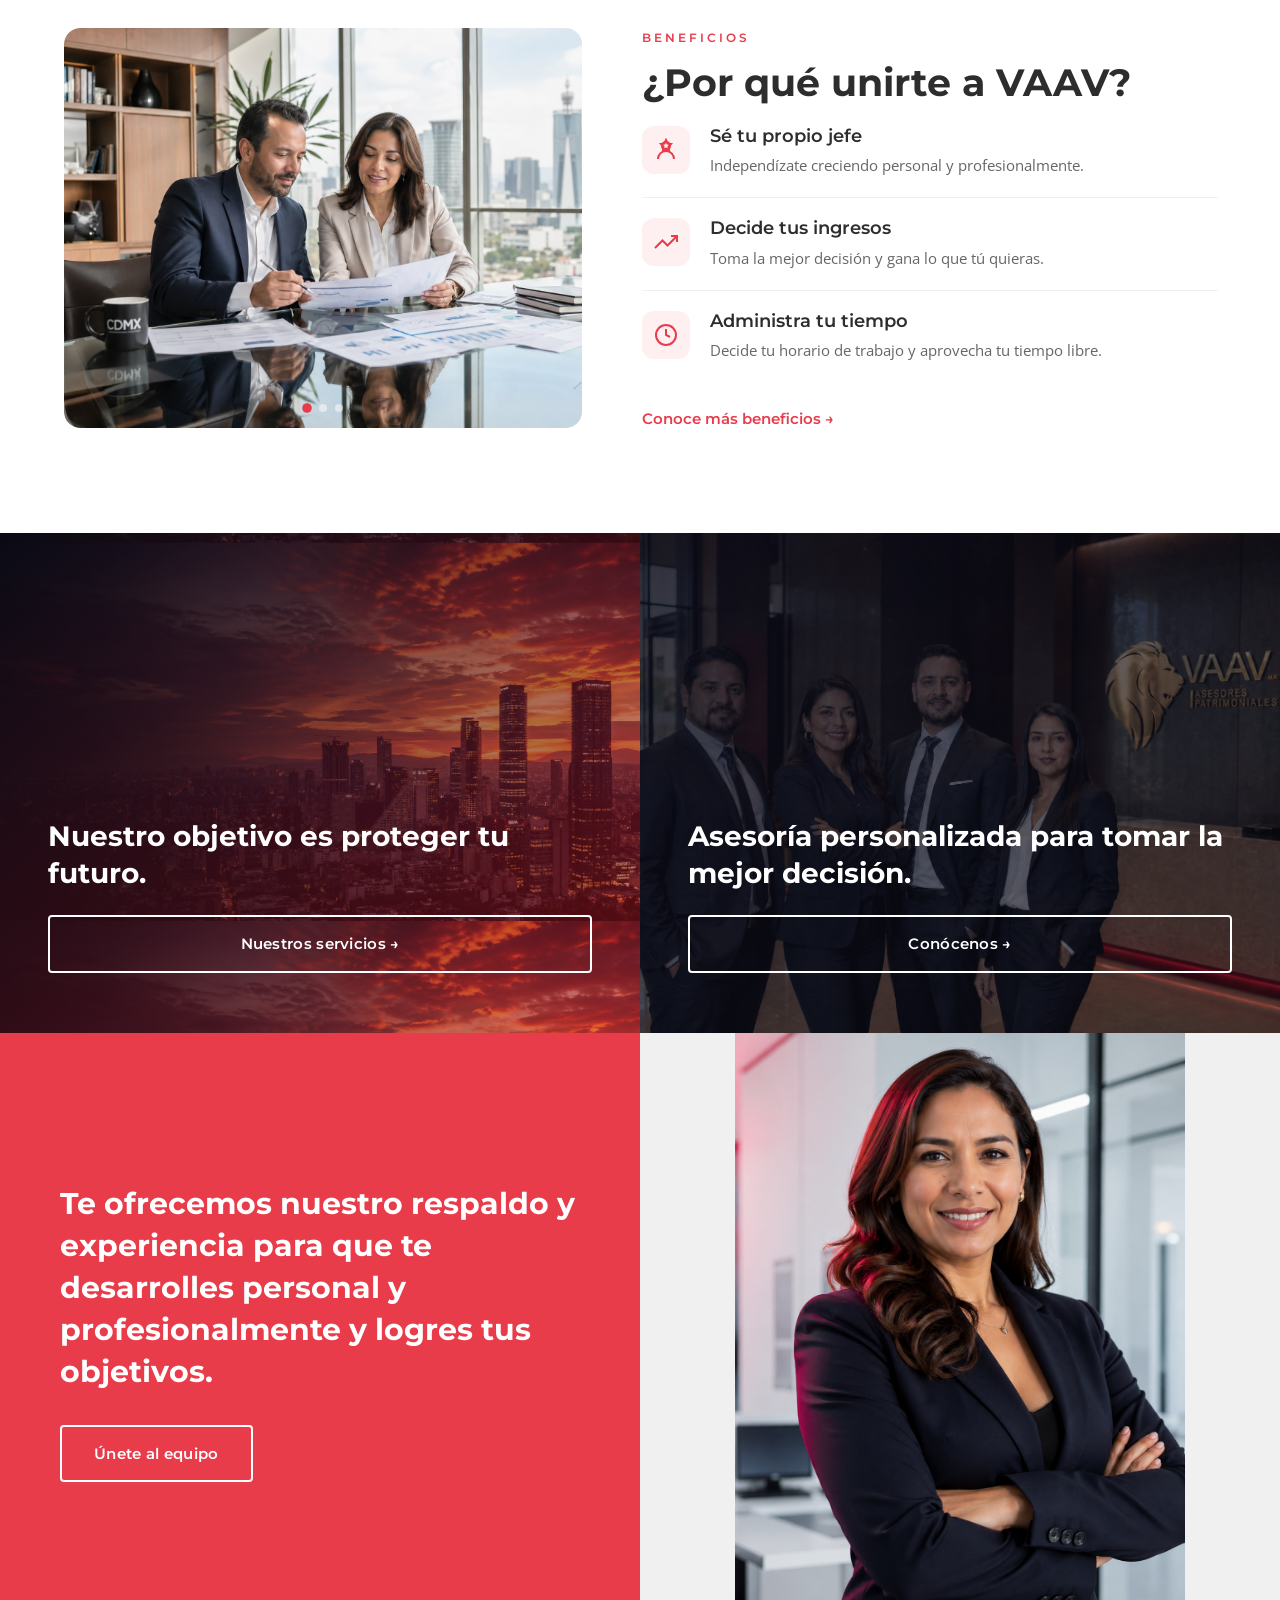
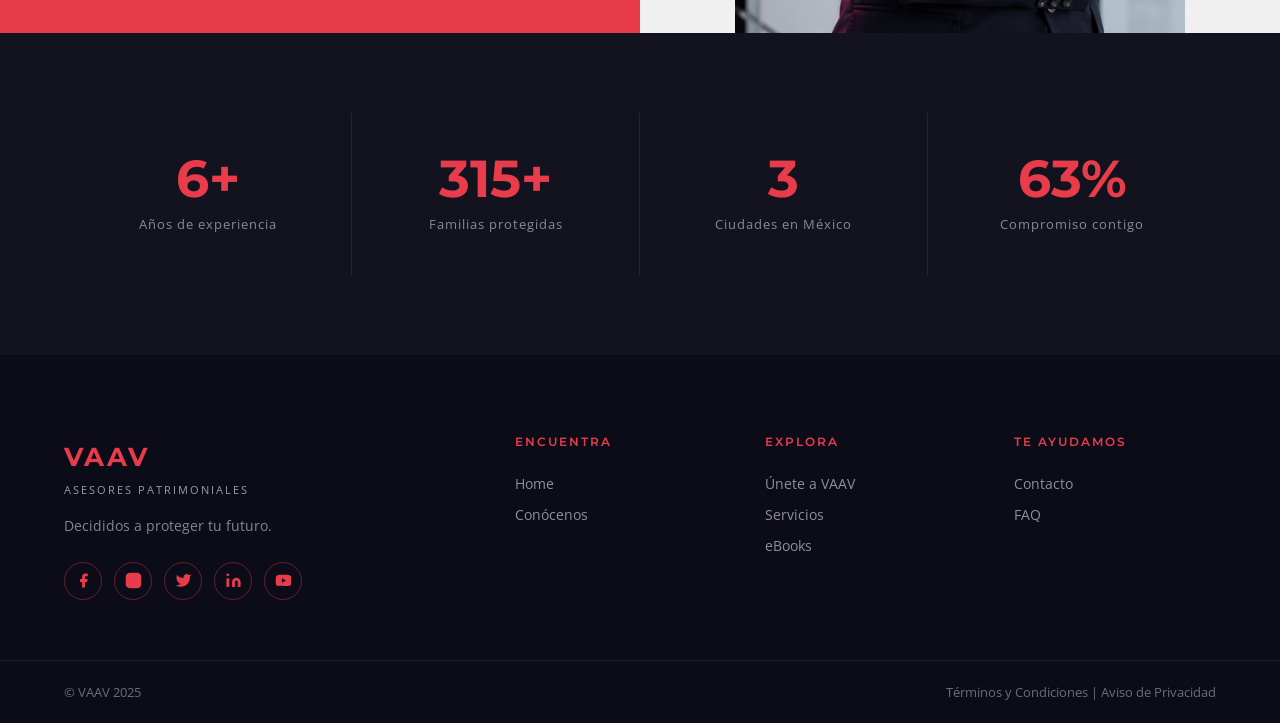
==== commit b5626a71: "fix: card-item 105pct center 8pct estado inicial, hover 110pct suave" ====
--- a/pages/index.html
+++ b/pages/index.html
@@ -49,7 +49,7 @@
 
   /* CARDS */
   .cards-grid { display: flex !important; flex-direction: column !important; grid-template-columns: unset !important; }
-  .card-item { min-height: 500px !important; background-position: center 15% !important; background-size: cover !important; }
+  .card-item { min-height: 500px !important; background-size: 105% !important; background-position: center 8% !important; }
   .card-content { padding: 30px 24px !important; }
   .card-content h2 { font-size: 22px !important; }
 
@@ -279,7 +279,7 @@
         <a href="servicios.html" class="btn-outline-white">Nuestros servicios →</a>
       </div>
     </div>
-    <div class="card-item" style="background-image: url('../assets/Images/card-conocenos.png'); background-size: cover; background-position: center 15%; min-height: 500px;">
+    <div class="card-item" style="background-image: url('../assets/Images/card-conocenos.png'); background-size: 105%; background-position: center 8%; min-height: 500px;">
       <div class="card-overlay card-overlay-dark"></div>
       <div class="card-content animate-on-scroll fadeInRight">
         <h2>Asesoría personalizada para tomar la mejor decisión.</h2>
--- a/assets/css/components.css
+++ b/assets/css/components.css
@@ -325,10 +325,15 @@
 
 .card-item {
   position: relative;
-  background-size: cover;
-  background-position: center;
+  background-size: 105%;
+  background-position: center 8%;
   overflow: hidden;
   cursor: pointer;
+  transition: background-size 0.6s ease;
+}
+
+.card-item:hover {
+  background-size: 110%;
 }
 
 .card-item::before {
@@ -336,15 +341,14 @@
   position: absolute;
   inset: 0;
   background-image: inherit;
-  background-size: cover;
-  background-position: center;
-  transition: transform 0.6s ease;
-  transform: scale(1);
+  background-size: 105%;
+  background-position: center 8%;
+  transition: background-size 0.6s ease;
   z-index: 0;
 }
 
 .card-item:hover::before {
-  transform: scale(1.06);
+  background-size: 110%;
 }
 
 .card-overlay {
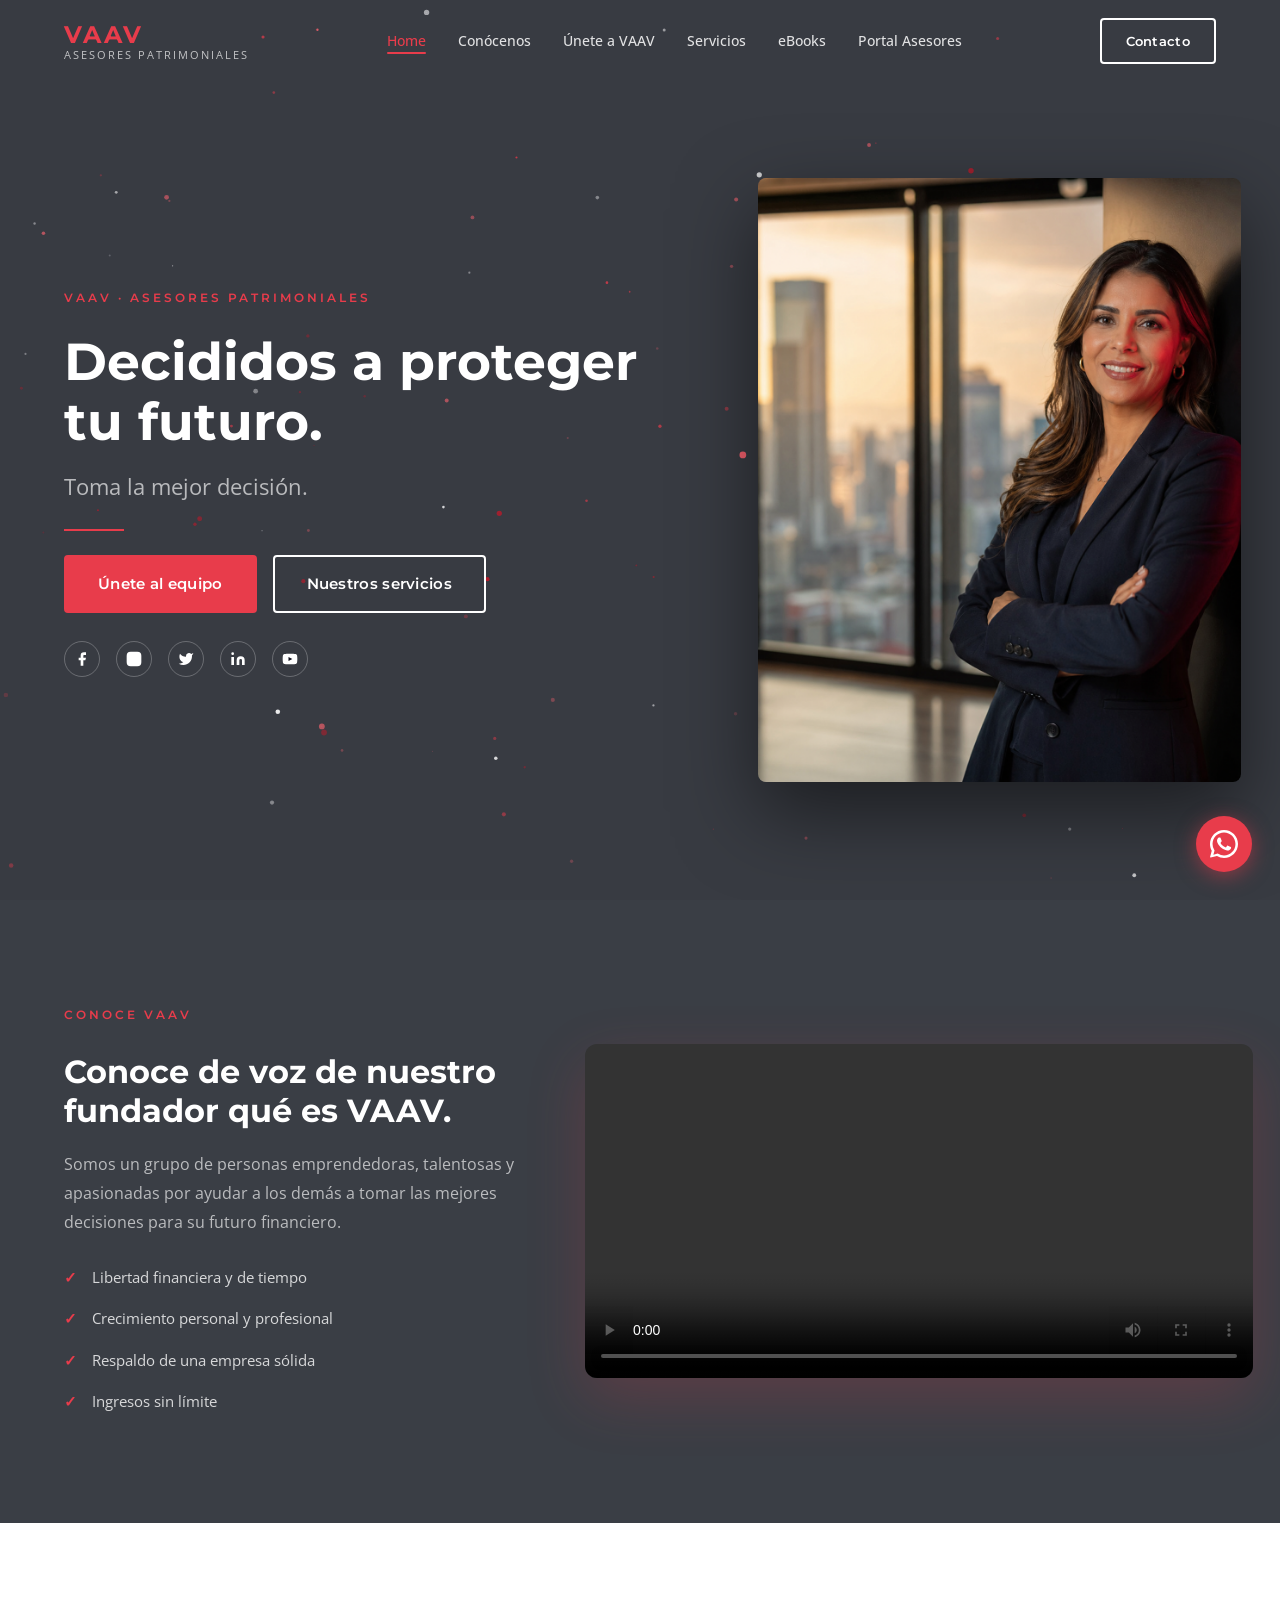
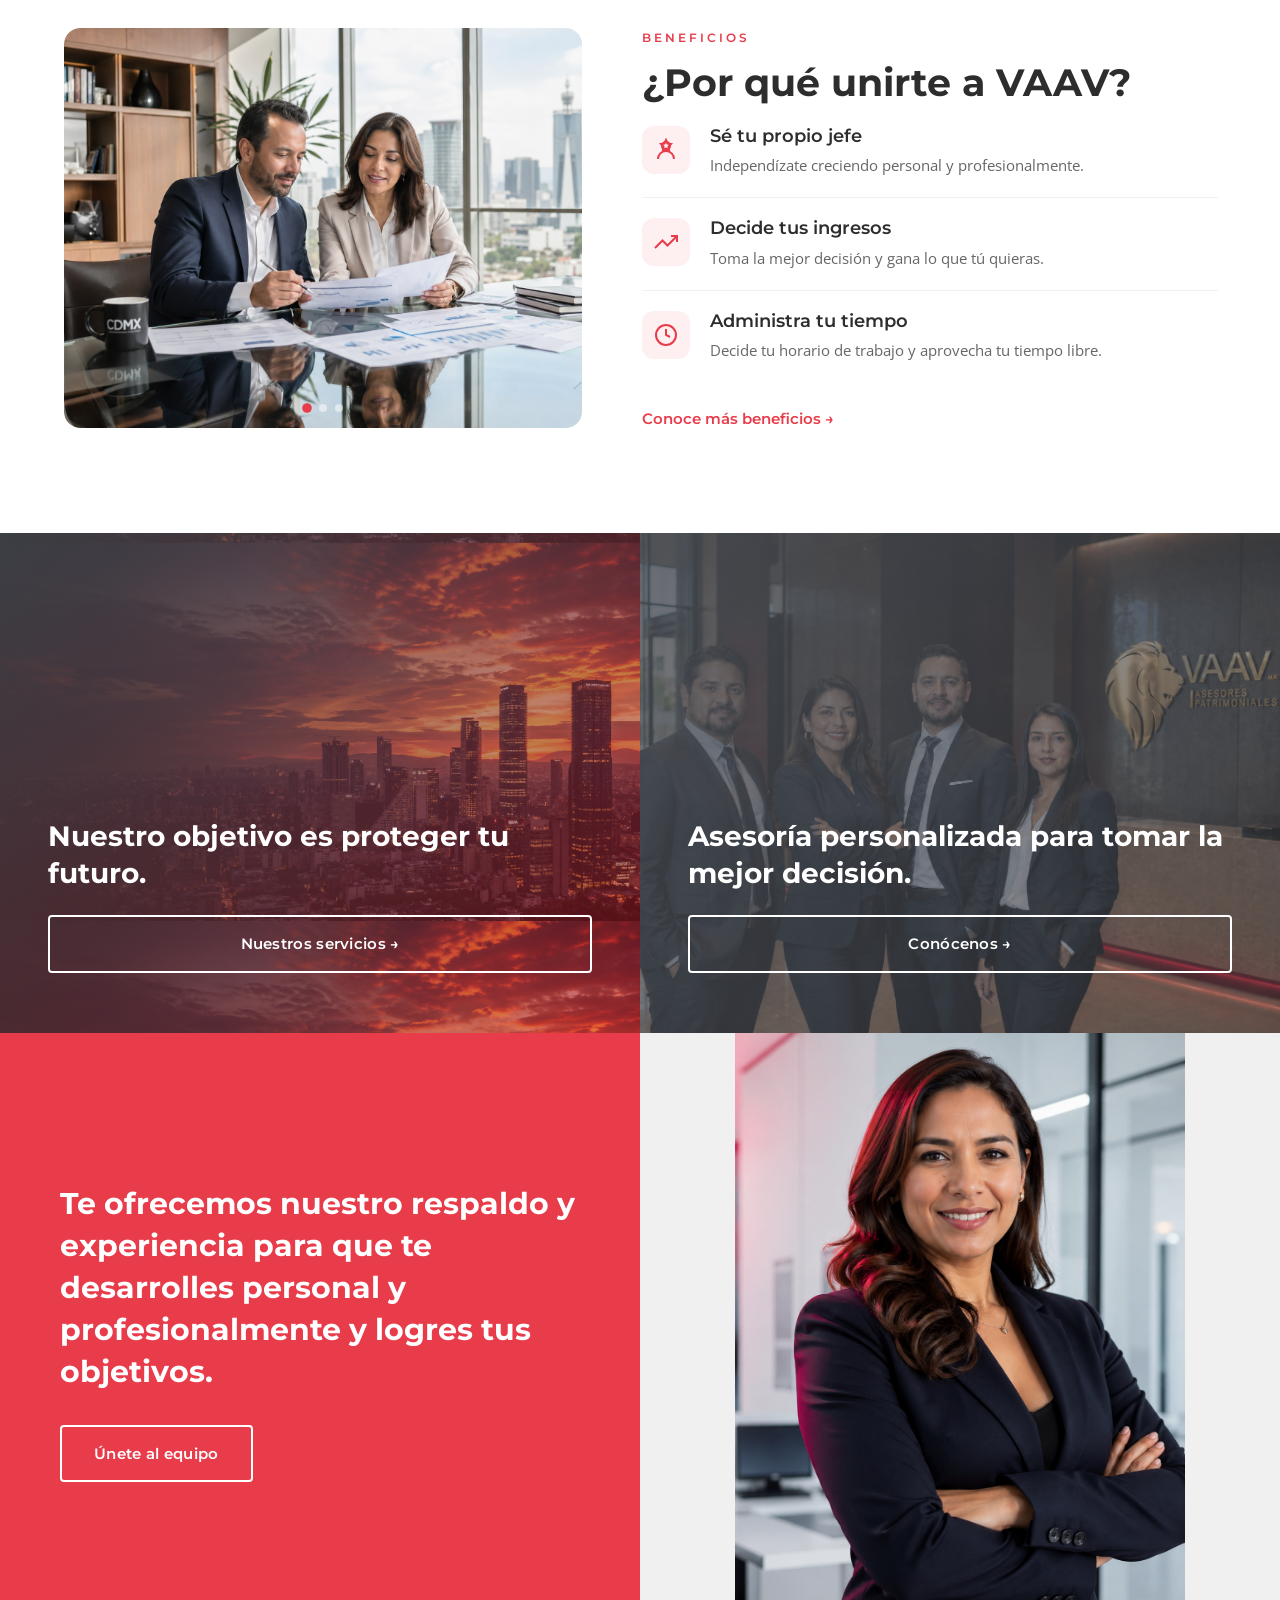
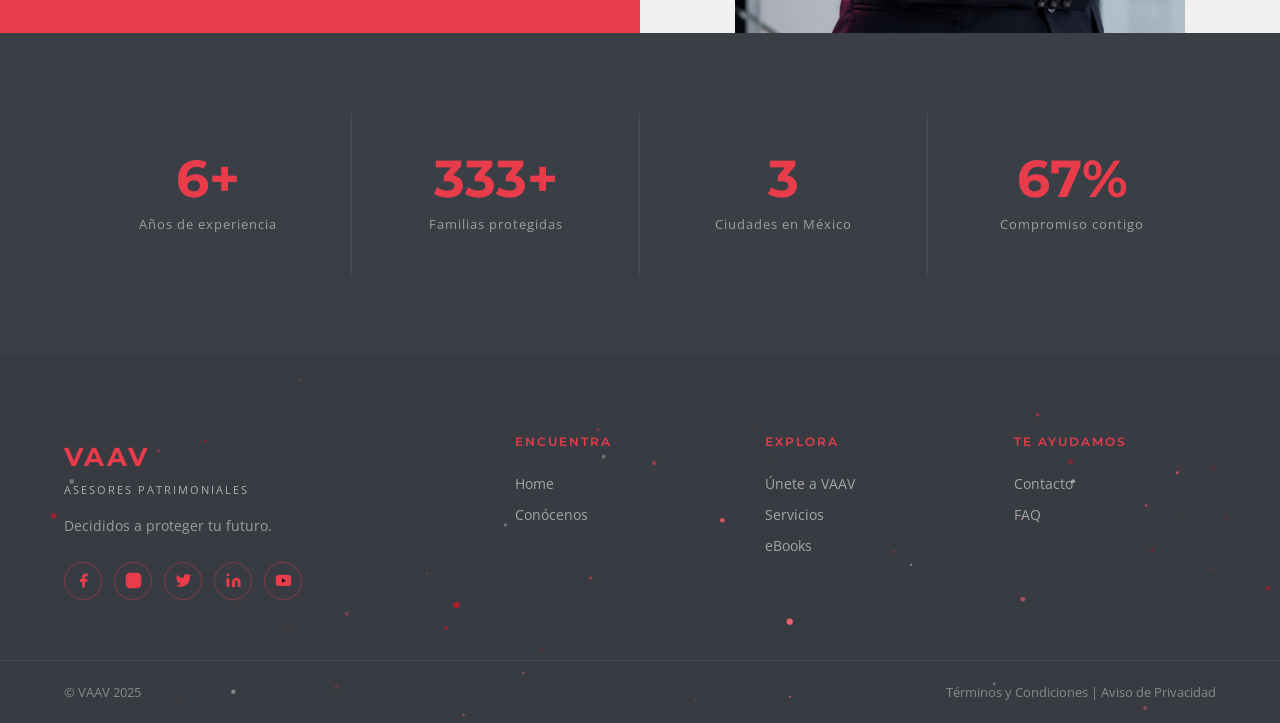
==== commit f66ac9d7: "feat: add Portal Asesores to main nav across all pages" ====
--- a/pages/index.html
+++ b/pages/index.html
@@ -106,6 +106,7 @@
       <li><a href="unete.html">Únete a VAAV</a></li>
       <li><a href="servicios.html">Servicios</a></li>
       <li><a href="ebooks.html">eBooks</a></li>
+      <li><a href="asesores.html">Portal Asesores</a></li>
     </ul>
     <a href="contacto.html" class="btn-outline-white nav-cta">Contacto</a>
     <button class="hamburger" aria-label="Abrir menú" aria-expanded="false">
@@ -123,6 +124,7 @@
     <li><a href="unete.html">Únete a VAAV</a></li>
     <li><a href="servicios.html">Servicios</a></li>
     <li><a href="ebooks.html">eBooks</a></li>
+    <li><a href="asesores.html">Portal Asesores</a></li>
   </ul>
   <a href="contacto.html" class="btn-primary">Contacto</a>
 </div>
--- a/assets/css/global.css
+++ b/assets/css/global.css
@@ -9,8 +9,9 @@
 :root {
   --color-red:        #e83c4b;
   --color-red-dark:   #c81727;
-  --color-dark:       #0d0d1a;
-  --color-dark-2:     #13131f;
+  --color-dark:       #4e5259;
+  --color-dark-2:     #3a3e45;
+  --color-gray-blue:  #878aa4;
   --color-white:      #ffffff;
   --color-text:       #2d2d2d;
   --color-bg-light:   #f5f5f5;
--- a/assets/css/nav.css
+++ b/assets/css/nav.css
@@ -15,7 +15,7 @@
 }
 
 #main-nav.scrolled {
-  background: rgba(13, 13, 26, 0.95);
+  background: rgba(78, 82, 89, 0.97);
   backdrop-filter: blur(12px);
   -webkit-backdrop-filter: blur(12px);
   box-shadow: 0 2px 20px rgba(0, 0, 0, 0.3);
@@ -161,7 +161,7 @@
   right: -300px;
   width: 280px;
   height: 100%;
-  background: #0d0d1a;
+  background: #4e5259;
   z-index: 999;
   display: flex;
   flex-direction: column;
--- a/assets/css/footer.css
+++ b/assets/css/footer.css
@@ -6,7 +6,7 @@
 #main-footer {
   position: relative;
   overflow: hidden;
-  background: #0d0d1a;
+  background: #4e5259;
 }
 
 #main-footer #footer-particles {
--- a/assets/css/components.css
+++ b/assets/css/components.css
@@ -8,7 +8,7 @@
 .hero-section {
   position: relative;
   min-height: 100vh;
-  background: #0d0d1a;
+  background: #4e5259;
   overflow: hidden;
   display: flex;
   align-items: center;
@@ -118,7 +118,7 @@
 
 /* ─── VIDEO SECTION ──────────────────────────────────────────── */
 .video-section {
-  background: #13131f;
+  background: #3a3e45;
   padding: 100px 0;
 }
 
@@ -354,12 +354,12 @@
 .card-overlay {
   position: absolute;
   inset: 0;
-  background: linear-gradient(135deg, rgba(13, 13, 26, 0.75), rgba(200, 23, 39, 0.45));
+  background: linear-gradient(135deg, rgba(78, 82, 89, 0.75), rgba(200, 23, 39, 0.45));
   z-index: 1;
 }
 
 .card-overlay-dark {
-  background: linear-gradient(135deg, rgba(13, 13, 26, 0.85), rgba(13, 13, 26, 0.45));
+  background: linear-gradient(135deg, rgba(78, 82, 89, 0.85), rgba(78, 82, 89, 0.45));
 }
 
 .card-content {
@@ -419,7 +419,7 @@
 
 /* ─── STATS ──────────────────────────────────────────────────── */
 .stats-section {
-  background: #13131f;
+  background: #3a3e45;
   padding: 80px 0;
 }
 
@@ -459,7 +459,7 @@
 
 /* ─── FORMULARIO CONTACTO ────────────────────────────────────── */
 .contact-hero {
-  background: #0d0d1a;
+  background: #4e5259;
   padding: 140px 0 80px;
   text-align: center;
 }
@@ -578,7 +578,7 @@
 
 /* ─── GRACIAS ────────────────────────────────────────────────── */
 .gracias-page {
-  background: #0d0d1a;
+  background: #4e5259;
   min-height: 100vh;
   position: relative;
   overflow: hidden;
@@ -650,7 +650,7 @@
 
 /* ─── SERVICIOS ──────────────────────────────────────────────── */
 .servicios-hero {
-  background: #0d0d1a;
+  background: #4e5259;
   padding: 140px 0 80px;
   text-align: center;
 }
@@ -731,7 +731,7 @@
 .unete-hero {
   position: relative;
   min-height: 70vh;
-  background: #0d0d1a;
+  background: #4e5259;
   overflow: hidden;
   display: flex;
   align-items: center;
@@ -807,7 +807,7 @@
 
 /* Pasos */
 .pasos-section {
-  background: #13131f;
+  background: #3a3e45;
   padding: 100px 0;
 }
 
@@ -872,7 +872,7 @@
 
 /* ─── CONOCENOS ──────────────────────────────────────────────── */
 .conocenos-hero {
-  background: #0d0d1a;
+  background: #4e5259;
   padding: 140px 0 80px;
   text-align: center;
 }
@@ -948,7 +948,7 @@
 
 /* ─── EBOOKS ─────────────────────────────────────────────────── */
 .ebooks-hero {
-  background: #0d0d1a;
+  background: #4e5259;
   padding: 140px 0 80px;
   text-align: center;
 }
